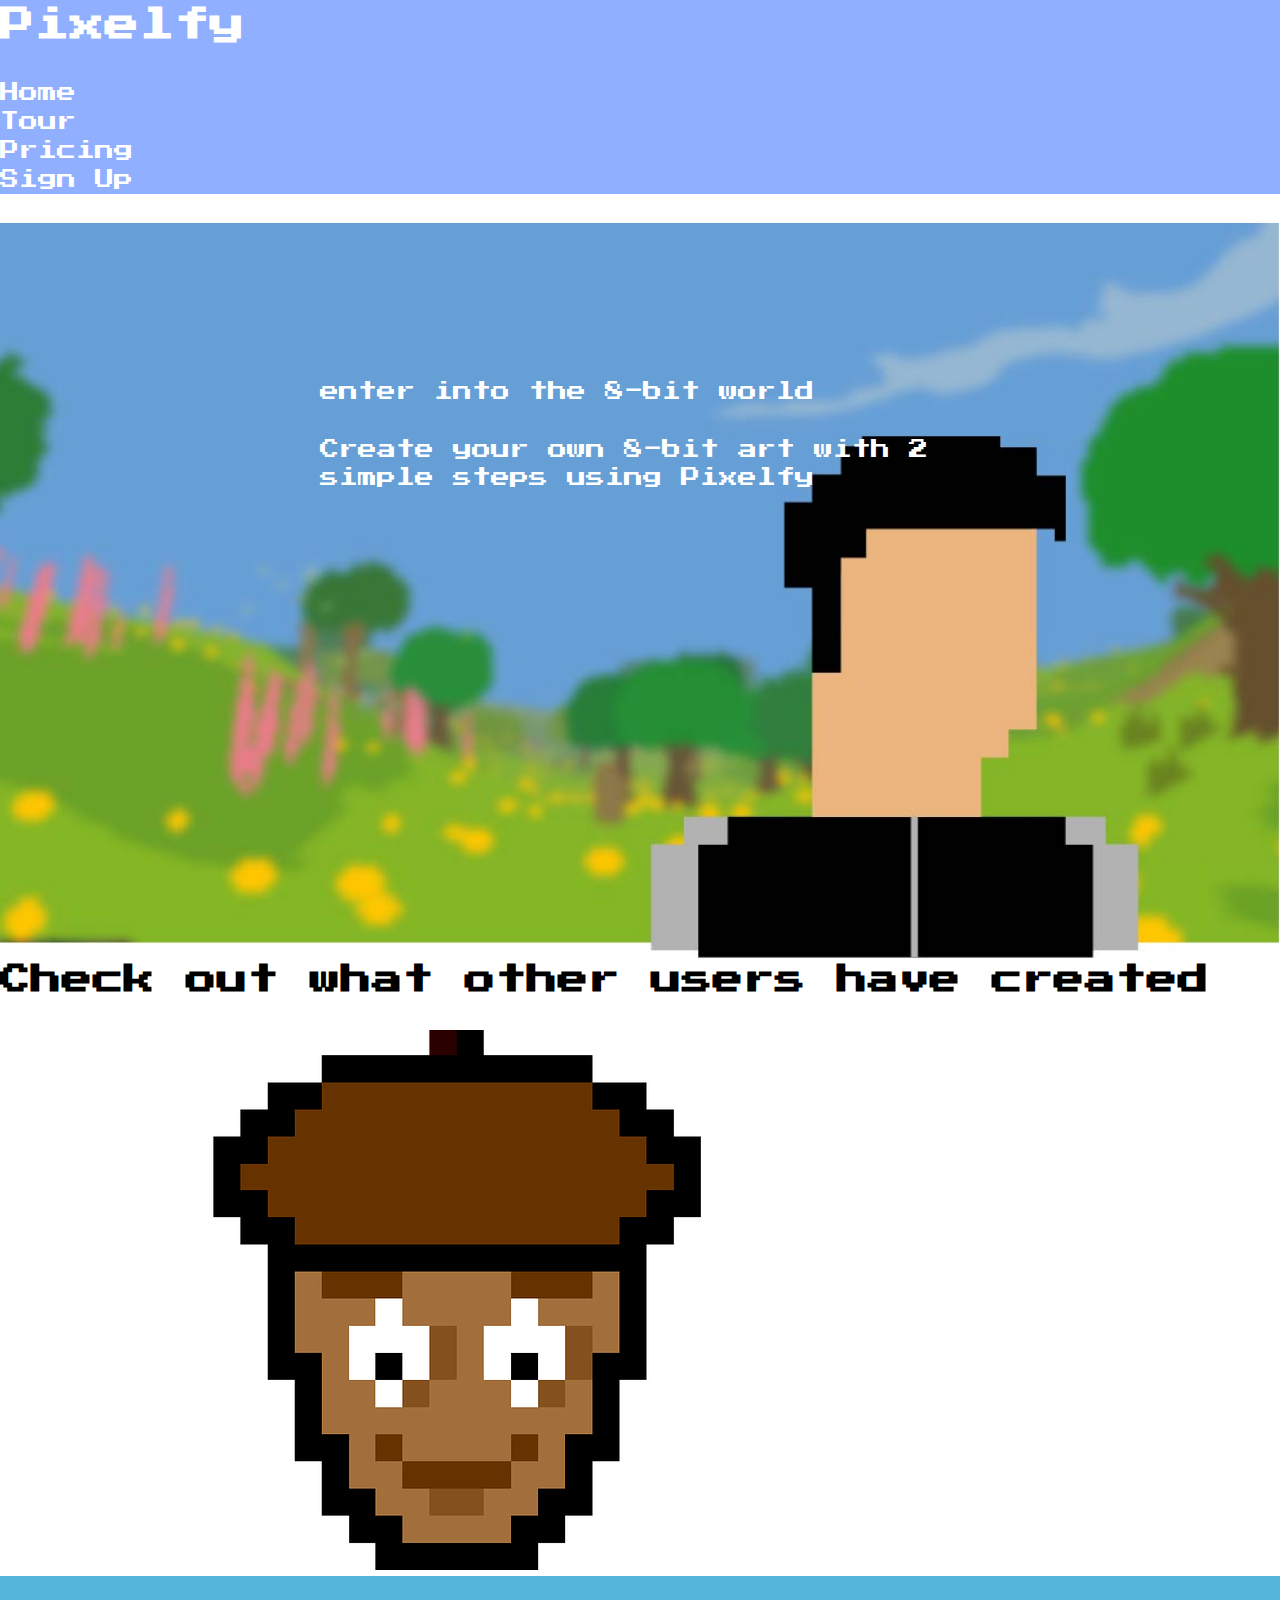
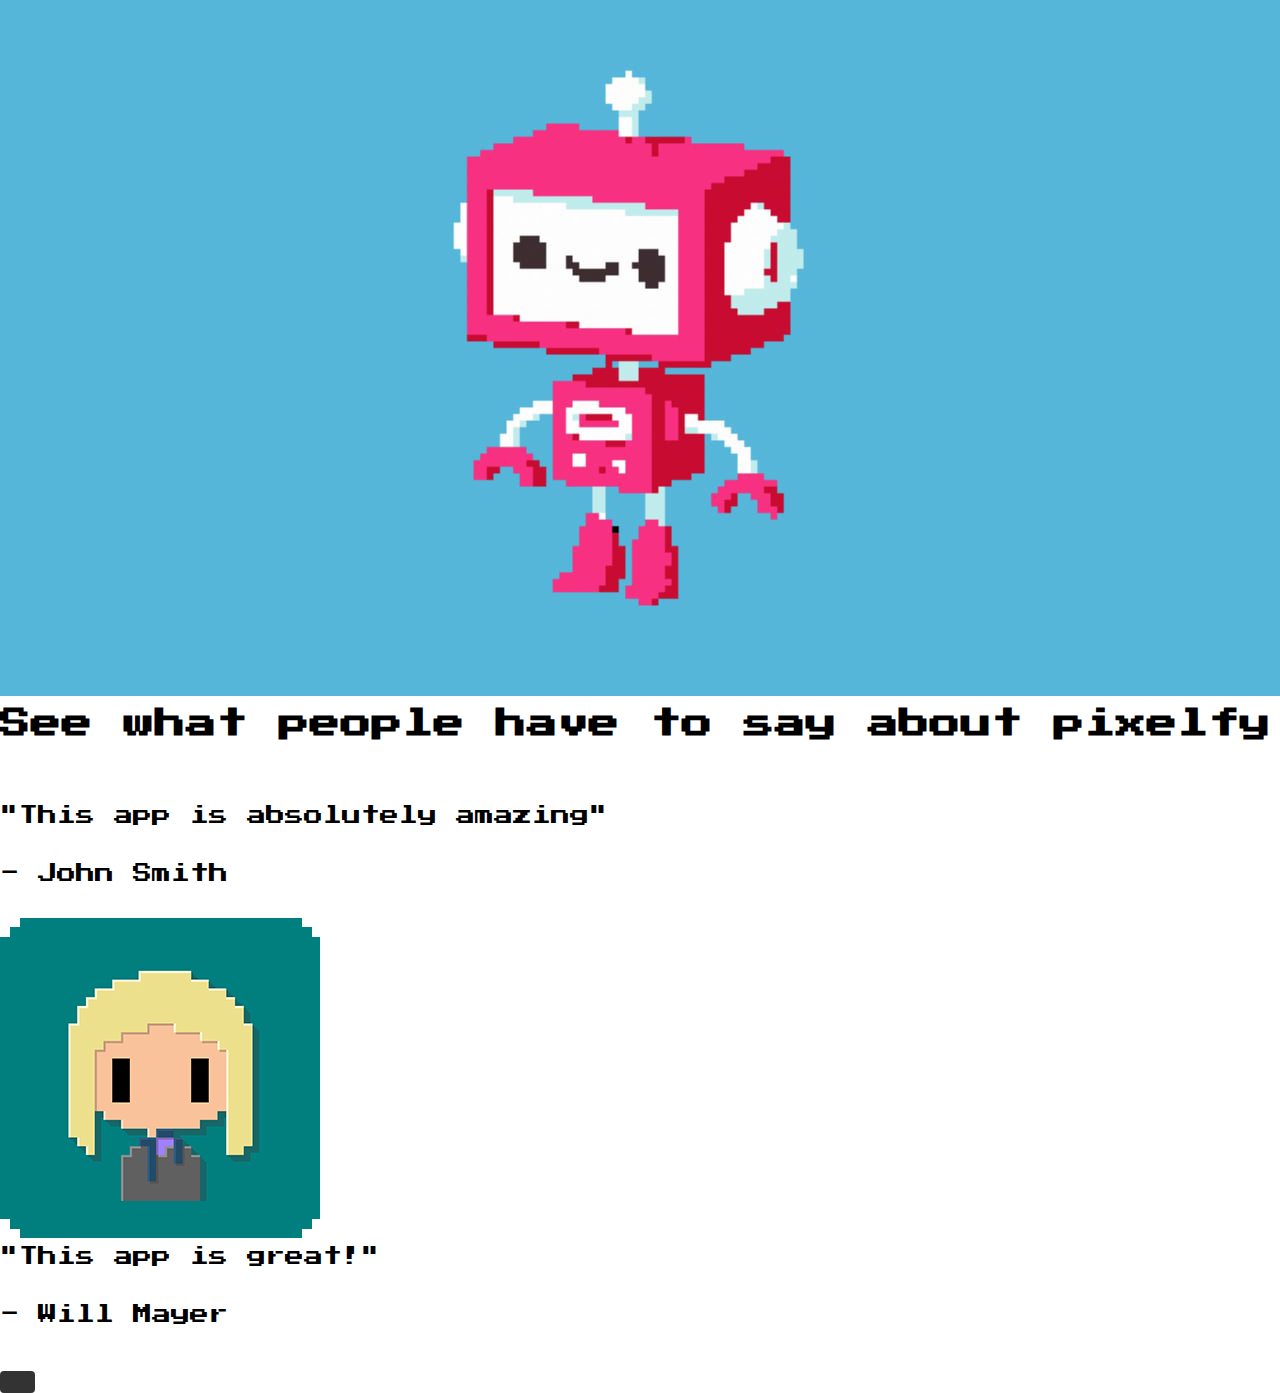
==== index.html @ 2a1f6294 "fixed sign-up file" ====
<!DOCTYPE html>
<html lang="en-ca">
<head>
  <meta charset="utf-8">
  <title>Pixelfy</title>
  <meta name="viewport" content="width=device-width,initial-scale=1">
  <link href="css/modules.css" rel="stylesheet">
  <link href="css/grid.css" rel="stylesheet">
  <link href="css/type.css" rel="stylesheet">
  <link href="css/main.css" rel="stylesheet">
  <link href="https://fonts.googleapis.com/css?family=Press+Start+2P" rel="stylesheet">
</head>
<body>
  <header>
    <div class="">
      <h1>Pixelfy</h1>
    </div>
    <nav>
      <ul>
        <li><a href="#">Home</a></li>
        <li><a href="tour.html">Tour</a></li>
        <li><a href="pricing.html">Pricing</a></li>
        <li><a href="sign-up.html">Sign Up</a></li>
      </ul>
    </nav>
  </header>
  <div class="proposition zindex-2 absolute pin-center">
    <p>enter into the 8-bit world</p>
    <p>Create your own 8-bit art with 2 simple steps using Pixelfy</p>
  </div>
  <div class="relative zindex-1 img-flex">
    <img class="img-flex" src="images/meadow.jpg" alt="">
  </div>
  <div>
    <h2>Check out what other users have created</h2>
    <img src="images/walnut.jpg" alt="">
    <img src="images/bot.jpg" alt="">
  </div>
  <div>
    <h2>See what people have to say about pixelfy</h2>
    <div class="">
      <img src="images/.jpg" alt="">
      <p>"This app is absolutely amazing"</p>
      <p>- John Smith</p>
    </div>
    <div class="">
      <img src="images/character-two.jpg" alt="">
      <p>"This app is great!"</p>
      <p>- Will Mayer</p>
    </div>
  </div>
  <div class="">
    <p></p>
    <button type="button" name="button"></button>
  </div>
</body>
</html>
---- css/modules.css ----
/*
 * Modulifier || Code released under the UNLICENSE
 * Code under other copyrights & licenses listed below.
 * https://modulifier.web-dev.tools/#responsive;images;list-group;embed;media-object;icons;hidden;positioning;nice-lists;forms;buttons;accessibility;print
 */

@-moz-viewport { width: device-width; scale: 1; }
@-ms-viewport { width: device-width; scale: 1; }
@-o-viewport { width: device-width; scale: 1; }
@-webkit-viewport { width: device-width; scale: 1; }
@viewport { width: device-width; scale: 1; }

html {
  box-sizing: border-box;
  -moz-text-size-adjust: 100%;
  -ms-text-size-adjust: 100%;
  -webkit-text-size-adjust: 100%;
  text-size-adjust: 100%;
}

*, *::before, *::after {
  box-sizing: inherit;
}

body {
  margin: 0;
}

article,
aside,
details,
figcaption,
figure,
footer,
header,
main,
menu,
nav,
section,
summary {
  display: block;
}

audio,
canvas,
progress,
video {
  display: inline-block;
  vertical-align: baseline;
}

template {
  display: none;
}

details {
  cursor: pointer;
}

audio:not([controls]) {
  display: none;
  height: 0;
}

a,
area,
button,
input,
label,
select,
textarea,
[tabindex] {
  -ms-touch-action: manipulation;
  touch-action: manipulation;
}

img {
  border: 0;
}

.img-flex {
  display: block;
  width: 100%;
}

svg {
  fill: currentColor;
}

svg:not(:root) {
  overflow: hidden;
}

svg.img-flex {
  width: 100%;
  height: 100%;
}

.image-replacement, .ir {
  overflow: hidden;
  direction: ltr;
  text-align: left;
  text-indent: 100%;
  white-space: nowrap;
}

.list-group, .list-group-inline, .list-group--inline {
  padding-left: 0;
  list-style-type: none;
}

.list-group > dd {
  margin-left: 0;
}

.list-group-inline::before,
.list-group-inline::after,
.list-group--inline::before,
.list-group--inline::after {
  content: "";
  display: table;
}

.list-group-inline::after,
.list-group--inline::after {
  clear: both;
}

.list-group-inline > li,
.list-group--inline > li {
  display: inline-block;
}

.list-group-inline > dt,
.list-group--inline > dt {
  clear: left;
  float: left;
  width: 11em;
}

.list-group-inline > dd,
.list-group--inline > dd {
  float: left;
  min-width: 12em;
}

.embed {
  margin-left: 0;
  margin-right: 0;
  overflow: hidden;
  position: relative;
  width: 100%;
}

.embed-1by1, .embed--1by1 {
  padding-top: 100%; /* Square */
}

.embed-4by3, .embed--4by3 {
  padding-top: 75%; /* Traditional TV/computer screens */
}

.embed-iso216, .embed--iso216 {
  padding-top: 70.92%; /* A-standard paper sizes */
}

.embed-3by2, .embed--3by2 {
  padding-top: 66.6%; /* Classic 35 mm film & most digital photos, landscape */
}

.embed-2by3, .embed--2by3 {
  padding-top: 150%; /* Classic 35 mm film & most digital photos, portrait */
}

.embed-golden, .embed--golden {
  padding-top: 61.8%; /* The Golden Ratio */
}

.embed-16by9, .embed--16by9 {
  padding-top: 56.25%; /* HD TV */
}

.embed-185by100, .embed--185by100 {
  padding-top: 54.05%; /* Common widescreen cinema */
}

.embed-24by10, .embed--24by10 {
  padding-top: 41.667%; /* Widescreen cinema: 2.4:1 */
}

.embed-3by1, .embed--3by1 {
  padding-top: 33.3333%; /* Panorama photos */
}

.embed-4by1, .embed--4by1 {
  padding-top: 25%; /* Polyvision */
}

.embed-5by1, .embed--5by1 {
  padding-top: 20%; /* Really wide... */
}

.embed-item, .embed__item {
  min-height: 100%;
  left: 0;
  position: absolute;
  top: 0;
  width: 100%;
}

.media {
  overflow: hidden;
}

.media-img, .media__img {
  float: left;
}

.media-img-reversed, .media__img--reversed {
  float: right;
}

.media-img-stacked, .media__img--stacked {
  float: none;
}

.media-body, .media__body {
  overflow: hidden;
  min-width: 12em; /* Slightly less than 200px, responsiveness built in */
}

.icon {
  display: inline-block;
  position: relative;
  background: transparent none no-repeat center center;
  background-size: contain;
  vertical-align: middle;
}

.i-16, .i--16 {
  height: 16px;
  width: 16px;
}

.i-18, .i--18 {
  height: 18px;
  width: 18px;
}

.i-24, .i--24 {
  height: 24px;
  width: 24px;
}

.i-32, .i--32 {
  height: 32px;
  width: 32px;
}

.i-48, .i--48 {
  height: 48px;
  width: 48px;
}

.i-64, .i--64 {
  height: 64px;
  width: 64px;
}

.i-96, .i--96 {
  height: 96px;
  width: 96px;
}

.i-128, .i--128 {
  height: 128px;
  width: 128px;
}

.i-192, .i--192 {
  height: 192px;
  width: 192px;
}

.i-256, .i--256 {
  height: 256px;
  width: 256px;
}

.icon img,
.icon svg {
  left: 0;
  height: 100%;
  position: absolute;
  top: 0;
  width: 100%;
  fill: currentColor;
}

.icon-label {
  vertical-align: middle;
}

.icon-link,
.icon-link:focus,
.icon-link:hover {
  text-decoration: none;
}

[hidden], .hidden {
  /* stylelint-disable declaration-no-important */
  display: none !important;
  visibility: hidden !important;
  /* stylelint-enable */
}

.visually-hidden {
  height: 1px;
  margin: -1px;
  overflow: hidden;
  padding: 0;
  position: absolute;
  width: 1px;
  border: 0;
  clip: rect(0 0 0 0);
}

.visually-hidden.focusable:active, .visually-hidden.focusable:focus {
  height: auto;
  margin: 0;
  overflow: visible;
  position: static;
  width: auto;
  clip: auto;
}

.invisible {
  visibility: hidden;
}

.chop,
.crop {
  overflow: hidden;
}

.truncate {
  max-width: 100%;
  overflow: hidden;
  width: 100%;
  text-overflow: ellipsis;
  white-space: nowrap;
}

.scrollable {
  max-width: 100%;
  overflow-x: auto;
  overflow-y: hidden;
  -webkit-overflow-scrolling: touch;
}

.clearfix::after {
  content: " ";
  display: block;
  clear: both;
}

.left {
  float: left;
}

.right {
  float: right;
}

.center-text,
.center-flow {
  text-align: center;
}

.center-block {
  margin-left: auto;
  margin-right: auto;
}

.no-auto-margins,
.not-centered {
  margin-left: 0;
  margin-right: 0;
}

.center-content,
.center-content-vertical,
.center-contents,
.center-contents-vertical {
  display: -webkit-flex;
  display: -ms-flexbox;
  display: flex;
  -webkit-justify-content: center;
  -ms-flex-pack: center;
  justify-content: center;
  -webkit-align-items: center;
  -ms-flex-align: center;
  align-items: center;
  -webkit-align-content: center;
  -ms-flex-line-pack: center;
  align-content: center;
  -webkit-flex-direction: column wrap;
  -ms-flex-direction: column wrap;
  flex-flow: column wrap;
}

.center-content-horizontal,
.center-contents-horizontal {
  display: -webkit-flex;
  display: -ms-flexbox;
  display: flex;
  -webkit-justify-content: center;
  -ms-flex-pack: center;
  justify-content: center;
  -webkit-align-items: center;
  -ms-flex-align: center;
  align-items: center;
  -webkit-align-content: center;
  -ms-flex-line-pack: center;
  align-content: center;
  -webkit-flex-direction: row wrap;
  -ms-flex-direction: row wrap;
  flex-flow: row wrap;
}

.inline {
  display: inline;
}

.block {
  display: block;
}

.inline-block, .ib {
  display: inline-block;
}

.valign-top {
  vertical-align: top;
}

.valign-bottom {
  vertical-align: bottom;
}

.valign-middle {
  vertical-align: middle;
}

.fixed {
  position: fixed;
}

.relative {
  position: relative;
}

[class*="pin-"],
.absolute {
  position: absolute;
}

.static {
  position: static;
}

.zindex-1 {
  z-index: 1;
}

.zindex-2 {
  z-index: 2;
}

.zindex-3 {
  z-index: 3;
}

.zindex-1000 {
  z-index: 1000;
}

.pin-top-left,
.pin-left-top,
.pin-tl,
.pin-lt {
  top: 0;
  left: 0;
}

.pin-top-right,
.pin-right-top,
.pin-tr,
.pin-rt {
  top: 0;
  right: 0;
}

.pin-bottom-left,
.pin-left-bottom,
.pin-bl,
.pin-lb {
  bottom: 0;
  left: 0;
}

.pin-bottom-right,
.pin-right-bottom,
.pin-br,
.pin-rb {
  bottom: 0;
  right: 0;
}

.pin-top-center,
.pin-center-top,
.pin-tc,
.pin-ct {
  left: 50%;
  top: 0;
  transform: translateX(-50%);
}

.pin-bottom-center,
.pin-center-bottom,
.pin-bc,
.pin-cb {
  bottom: 0;
  left: 50%;
  transform: translateX(-50%);
}

.pin-center-left,
.pin-left-center,
.pin-cl,
.pin-lc {
  left: 0;
  top: 50%;
  transform: translateY(-50%);
}

.pin-center-right,
.pin-right-center,
.pin-cr,
.pin-rc {
  right: 0;
  top: 50%;
  transform: translateY(-50%);
}

.pin-center, .pin-c {
  left: 50%;
  top: 50%;
  transform: translate(-50%, -50%);
}

.width-quarter, .w-1-4 {
  width: 25%;
}

.width-half, .w-1-2 {
  width: 50%;
}

.width-full, .w-1 {
  width: 100%;
}

.height-quarter, .h-1-4 {
  height: 25%;
}

.height-half, .h-1-2 {
  height: 50%;
}

.height-full, .h-1 {
  height: 100%;
}

ul {
  list-style-type: none;
}

ul > li::before {
  content: "·";
  float: left;
  margin-left: -1.6em;
  width: 1.3em;
  text-align: right;
}

ol {
  counter-reset: ol-simple-numbers;
  list-style-type: none;
}

ol > li::before {
  float: left;
  margin-left: -1.6em;
  width: 1.3em;
  counter-increment: ol-simple-numbers;
  content: counter(ol-simple-numbers);
  text-align: right;
}

.list-group > li::before,
.list-group-inline > li::before,
.list-group--inline > li::before {
  content: none;
}

/* stylelint-disable no-descending-specificity */

/*
 * (c) Nicolas Gallagher and Jonathan Neal of Normalize.css || MIT License
 *     https://necolas.github.io/normalize.css/
 */

button,
input,
optgroup,
select,
textarea {
  color: inherit;
  font: inherit;
  margin: 0;
}

button,
input {
  overflow: visible;
}

button,
select {
  text-transform: none;
}

button,
html [type="button"],
[type="reset"],
[type="submit"] {
  -webkit-appearance: button;
  cursor: pointer;
}

button[disabled],
html input[disabled] {
  cursor: default;
}

button::-moz-focus-inner,
input::-moz-focus-inner {
  border: 0;
  padding: 0;
}

[type="checkbox"],
[type="radio"] {
  opacity: 0;
  position: absolute;
  height: 1px;
  width: 1px;
}

[type="number"]::-webkit-inner-spin-button,
[type="number"]::-webkit-outer-spin-button {
  height: auto;
}

[type="search"]::-webkit-search-cancel-button,
[type="search"]::-webkit-search-decoration {
  -webkit-appearance: none;
}

fieldset {
  padding-left: 0;
  padding-right: 0;

  border: 0;
  border-top: 2px solid #666;
}

legend {
  color: inherit;
  display: table;
  max-width: 100%;
  padding: 0 .3em 0 0;
  white-space: normal;

  border: 0;

  font-weight: bold;
}

optgroup {
  font-weight: bold;
}

::-webkit-input-placeholder {
  color: inherit;
  opacity: .54;
}

::-webkit-file-upload-button {
  -webkit-appearance: button;
  font: inherit;
}

/* End Normalize.css code */

label,
.label-block {
  display: block;
  cursor: pointer;
}

[type="checkbox"] + label,
[type="radio"] + label,
.label-inline {
  display: inline-block;
}

input:not([type]),
[type="text"],
[type="number"],
[type="search"],
[type="url"],
[type="email"],
[type="password"],
[type="tel"],
[type="datetime-local"],
[type="month"],
[type="week"],
[type="date"],
[type="time"],
[type="range"],
select,
textarea {
  -moz-appearance: none;
  -webkit-appearance: none;
  appearance: none;
}

input,
textarea {
  display: block;
  width: 100%;

  background-color: #fff;
  border: 2px solid #666;
  border-radius: 0;

  vertical-align: middle;
}

label {
  vertical-align: middle;
}

textarea {
  max-width: 100%;
  min-height: 4em;
  overflow: auto;
}

[type="color"] {
  display: inline-block;
  width: 2em;
}

select {
  display: block;
  width: 100%;

  background-image: url("data:image/svg+xml,%3Csvg xmlns='http://www.w3.org/2000/svg' width='256' height='256' viewBox='0 0 256 256'%3E%3Cpath fill='none' stroke='%23000' stroke-miterlimit='10' stroke-width='70' d='M36.3 82.1l91.9 91.8 91.5-91.8'/%3E%3C/svg%3E");
  background-repeat: no-repeat;
  background-position: calc(100% - .4em) center;
  background-size: 18px auto;
  background-color: #fff;
  border: 2px solid #666;
  border-radius: 0;
}

[type="checkbox"] + label::before {
  content: " ";
  display: inline-block;
  height: 1.8em;
  margin-right: .3em;
  position: relative;
  vertical-align: middle;
  top: -.1em;
  width: 1.8em;

  background-color: #fff;
  background-size: cover;
  border: 2px solid #666;

  line-height: inherit;
}

[type="checkbox"]:checked + label::before {
  background-image: url("data:image/svg+xml,%3Csvg xmlns='http://www.w3.org/2000/svg' width='256' height='256' viewBox='0 0 256 256'%3E%3Cpath fill='none' stroke='%23000' stroke-miterlimit='10' stroke-width='50' d='M49.9 130.1l50.8 50.7L206.1 75.2'/%3E%3C/svg%3E");
}

[type="checkbox"]:focus + label::before {
  outline: 3px solid #000;
  z-index: 1000;
}

[type="radio"] + label::before {
  content: " ";
  display: inline-block;
  height: 1.8em;
  margin-right: .3em;
  position: relative;
  vertical-align: middle;
  top: -.1em;
  width: 1.8em;

  background-color: #fff;
  background-size: cover;
  border: 2px solid #666;
  border-radius: 50%;

  line-height: inherit;
}

[type="radio"]:checked + label::before {
  background-image: url("data:image/svg+xml,%3Csvg xmlns='http://www.w3.org/2000/svg' width='256' height='256' viewBox='0 0 256 256'%3E%3Ccircle cx='128' cy='128' r='70.4'/%3E%3C/svg%3E");
}

[type="radio"]:focus + label::before,
[type="radio"] + label:focus::before {
  box-shadow: 0 0 0 3px #000;
  z-index: 1000;
}

[type="range"] {
  border: 0;
  background-color: #fff;
}

[type="range"]::-webkit-slider-runnable-track {
  height: 6px;

  -webkit-appearance: none;
  appearance: none;
  background-color: #ccc;
  border: 0;
  border-radius: 3px;
}

[type="range"]:active::-webkit-slider-runnable-track {
  background-color: #ccc;
}

[type="range"]::-moz-range-track {
  height: 6px;

  -moz-appearance: none;
  appearance: none;
  background-color: #ccc;
  border: 0;
  border-radius: 3px;
}

[type="range"]:active::-moz-range-track {
  background-color: #ccc;
}

[type="range"]::-ms-track {
  height: 6px;

  -ms-appearance: none;
  appearance: none;
  background-color: #ccc;
  border: 0;
  border-radius: 3px;
}

[type="range"]:active::-ms-track {
  background-color: #ccc;
}

[type="range"]::-webkit-slider-thumb {
  margin-top: -4px;
  height: 16px;
  width: 16px;

  -webkit-appearance: none;
  appearance: none;
  background-color: #000;
  border: none;
  border-radius: 50%;
}

[type="range"]:hover::-webkit-slider-thumb {
  background-color: #000;
}

[type="range"]:active::-webkit-slider-thumb {
  background-color: #000;
}

[type="range"]::-moz-range-thumb {
  margin-top: -4px;
  height: 16px;
  width: 16px;

  -webkit-appearance: none;
  appearance: none;
  background-color: #000;
  border: none;
  border-radius: 50%;
}

[type="range"]:hover::-moz-range-thumb {
  background-color: #000;
}

[type="range"]:active::-moz-range-thumb {
  background-color: #000;
}

[type="range"]::-ms-thumb {
  margin-top: -4px;
  height: 16px;
  width: 16px;

  -webkit-appearance: none;
  appearance: none;
  background-color: #000;
  border: none;
  border-radius: 50%;
}

[type="range"]:hover::-ms-thumb {
  background-color: #000;
}

[type="range"]:active::-ms-thumb {
  background-color: #000;
}

[type="checkbox"].hide-custom-input + label::before,
[type="checkbox"] + .hide-custom-input::before,
[type="radio"].hide-custom-input + label::before,
[type="radio"] + .hide-custom-input::before {
  content: none;
  display: none;
}

/* stylelint-enable */

.link-box {
  display: block;
  text-decoration: none;
}

button,
.btn {
  cursor: pointer;
  display: inline-block;
  margin: 0;
  overflow: visible;
  padding: .375em .75em .42em;
  -webkit-appearance: none;
  -moz-appearance: none;
  appearance: none;
  background-color: #333;
  border-radius: 4px;
  border: 3px solid #333;
  color: #fff;
  font: inherit;
  text-decoration: none;
  text-transform: none;
}

button::-moz-focus-inner {
  border: 0;
  padding: 0;
}

button:focus,
button:hover,
.btn:focus,
.btn:hover {
  background-color: #000;
  border-color: #000;
  color: #fff;
}

button[disabled] {
  cursor: default;
}

.btn-light, .btn--light {
  background-color: #e2e2e2;
  border-color: #e2e2e2;
  color: #000;
}

.btn-light:focus,
.btn-light:hover,
.btn--light:focus,
.btn--light:hover {
  background-color: #666;
  border-color: #666;
  color: #fff;
}

.btn-ghost,
.btn--ghost {
  background-color: transparent;
  border-color: #333;
  color: #000;
}

.btn-ghost:focus,
.btn-ghost:hover,
.btn--ghost:focus,
.btn--ghost:hover {
  background-color: #e2e2e2;
  border-color: #000;
  color: #000;
}

.btn-link {
  display: inline;
  padding: 0;
  background-color: transparent;
  border-radius: 0;
  border: 0;
  color: inherit;
}

.btn-link:focus,
.btn-link:hover {
  background-color: transparent;
  color: inherit;
}

a:hover, a:active {
  outline: none;
}

a:focus,
[tabindex="0"]:focus,
details:focus,
summary:focus,
input:focus,
textarea:focus,
button:focus,
select:focus {
  outline: 3px solid #000;
  outline-offset: 0;
}

a:focus, [tabindex="0"]:focus {
  outline-offset: 3px;
}

.skip-links {
  margin: 0;
  padding: 0;
  list-style-type: none;
}

.skip-links > li::before {
  content: none; /* Remove the bullets if nice lists is selected */
}

.skip-links a,
.skip-links button {
  padding: .5em .75em;
  position: absolute;
  top: -10em;
  z-index: 10000; /* To make sure they're always on top */
  background-color: #000;
  border: 0;
  color: #fff;
  font-size: 1.125rem;
  font-weight: bold;
  text-decoration: none;
}

.skip-links a:focus,
.skip-links button:focus {
  outline-offset: 3px;
  top: 0;
}

[aria-busy="true"] {
  cursor: progress;
}

[aria-controls] {
  cursor: pointer;
}

[aria-disabled] {
  cursor: default;
}

.print-only {
  display: none;
  visibility: hidden;
}

@media print {

  .no-print {
    display: none;
    visibility: hidden;
  }

  .print-only {
    display: block;
    visibility: visible;
  }

  /*
   * (c) HTML5 Boilerplate || MIT License
   *     https://html5boilerplate.com/
   */

  /* stylelint-disable declaration-no-important */

  *, *::before, *::after, *::first-letter, *::first-line {
    background: none transparent !important;
    color: #000 !important;
    box-shadow: none !important;
    text-shadow: none !important;
  }

  /* stylelint-enable */

  a, a:visited {
    text-decoration: underline;
  }

  a[href]::after {
    content: " (" attr(href) ")";
  }

  abbr[title]::after {
    content: " (" attr(title) ")";
  }

  a[href^="#"]::after,
  a[href^="javascript:"]::after {
    content: "";
  }

  pre, blockquote {
    page-break-inside: avoid;
  }

  thead {
    display: table-header-group;
  }

  tr, img {
    page-break-inside: avoid;
  }

  p, h1, h2, h3, h4, h5, h6 {
    orphans: 3;
    widows: 3;
  }

  h1, h2, h3, h4, h5, h6 {
    page-break-after: avoid;
  }

  /* End HTML5 Boilerplate code */
}
---- css/grid.css ----
/*
  Gridifier || Code released under the UNLICENSE
  https://gridifier.web-dev.tools/#xs,4,0,0,0;s,4,25,0,0;m,4,38,1,1;l,4,60,1,1
*/

.grid {
  margin: 0;
  padding: 0;
  letter-spacing: -.31em;
  text-rendering: optimizeSpeed;
  display: -webkit-flex;
  display: -ms-flexbox;
  display: flex;
  -webkit-flex-flow: row wrap;
  -ms-flex-flow: row wrap;
  flex-flow: row wrap;
}

.grid-bottom {
  -webkit-align-items: flex-end;
  -ms-align-items: flex-end;
  align-items: flex-end;
}

.grid-middle {
  -webkit-align-items: center;
  -ms-align-items: center;
  align-items: center;
}

.grid-stretch {
  -webkit-align-items: stretch;
  -ms-align-items: stretch;
  align-items: stretch;
}

.opera-only :-o-prefocus,
.grid {
  word-spacing: -.43em;
}

.unit {
  letter-spacing: normal;
  text-rendering: auto;
  vertical-align: top;
  word-spacing: normal;
  display: inline-block;
  visibility: visible;
}

.grid-bottom .unit {
  vertical-align: bottom;
}

.grid-middle .unit {
  vertical-align: middle;
}

[class*="unit-push-"],
[class*="unit-pull-"] {
  position: relative;
}

.unit-xs-hidden {
  display: none;
  visibility: hidden;
}

.unit-xs-centered {
  margin: 0 auto;
}

.unit-xs-1,
.xs-1 {
  display: block;
  visibility: visible;
  width: 100%;
}

.unit-xs-1-2,
.xs-1-2 {
  width: 50%;
}

.unit-xs-1-3,
.xs-1-3 {
  width: 33.3333%;
}

.unit-xs-2-3,
.xs-2-3 {
  width: 66.6667%;
}

.unit-xs-1-4,
.xs-1-4 {
  width: 25%;
}

.unit-xs-3-4,
.xs-3-4 {
  width: 75%;
}

.unit-xs-1-2,
.xs-1-2,
.unit-xs-1-3,
.xs-1-3,
.unit-xs-2-3,
.xs-2-3,
.unit-xs-1-4,
.xs-1-4,
.unit-xs-3-4,
.xs-3-4 {
  display: inline-block;
  visibility: visible;
}

@media only screen and (min-width: 25em) {

  .unit-s-hidden {
    display: none;
    visibility: hidden;
  }

  .unit-s-centered {
    margin: 0 auto;
  }

  .unit-s-1,
  .s-1 {
    display: block;
    visibility: visible;
    width: 100%;
  }

  .unit-s-1-2,
  .s-1-2 {
    width: 50%;
  }

  .unit-s-1-3,
  .s-1-3 {
    width: 33.3333%;
  }

  .unit-s-2-3,
  .s-2-3 {
    width: 66.6667%;
  }

  .unit-s-1-4,
  .s-1-4 {
    width: 25%;
  }

  .unit-s-3-4,
  .s-3-4 {
    width: 75%;
  }

  .unit-s-1-2,
  .s-1-2,
  .unit-s-1-3,
  .s-1-3,
  .unit-s-2-3,
  .s-2-3,
  .unit-s-1-4,
  .s-1-4,
  .unit-s-3-4,
  .s-3-4 {
    display: inline-block;
    visibility: visible;
  }

}

@media only screen and (min-width: 38em) {

  .unit-m-hidden {
    display: none;
    visibility: hidden;
  }

  .unit-m-centered {
    margin: 0 auto;
  }

  .unit-m-1,
  .m-1 {
    display: block;
    visibility: visible;
    width: 100%;
  }

  .unit-offset-m-0 {
    margin-left: 0;
  }

  .unit-push-m-0,
  .unit-pull-m-0 {
    left: 0;
  }

  .unit-m-1-2,
  .m-1-2 {
    width: 50%;
  }

  .unit-offset-m-1-2 {
    margin-left: 50%;
  }

  .unit-push-m-1-2 {
    left: 50%;
  }

  .unit-pull-m-1-2 {
    left: -50%;
  }

  .unit-m-1-3,
  .m-1-3 {
    width: 33.3333%;
  }

  .unit-offset-m-1-3 {
    margin-left: 33.3333%;
  }

  .unit-push-m-1-3 {
    left: 33.3333%;
  }

  .unit-pull-m-1-3 {
    left: -33.3333%;
  }

  .unit-m-2-3,
  .m-2-3 {
    width: 66.6667%;
  }

  .unit-offset-m-2-3 {
    margin-left: 66.6667%;
  }

  .unit-push-m-2-3 {
    left: 66.6667%;
  }

  .unit-pull-m-2-3 {
    left: -66.6667%;
  }

  .unit-m-1-4,
  .m-1-4 {
    width: 25%;
  }

  .unit-offset-m-1-4 {
    margin-left: 25%;
  }

  .unit-push-m-1-4 {
    left: 25%;
  }

  .unit-pull-m-1-4 {
    left: -25%;
  }

  .unit-m-3-4,
  .m-3-4 {
    width: 75%;
  }

  .unit-offset-m-3-4 {
    margin-left: 75%;
  }

  .unit-push-m-3-4 {
    left: 75%;
  }

  .unit-pull-m-3-4 {
    left: -75%;
  }

  .unit-m-1-2,
  .m-1-2,
  .unit-m-1-3,
  .m-1-3,
  .unit-m-2-3,
  .m-2-3,
  .unit-m-1-4,
  .m-1-4,
  .unit-m-3-4,
  .m-3-4 {
    display: inline-block;
    visibility: visible;
  }

}

@media only screen and (min-width: 60em) {

  .unit-l-hidden {
    display: none;
    visibility: hidden;
  }

  .unit-l-centered {
    margin: 0 auto;
  }

  .unit-l-1,
  .l-1 {
    display: block;
    visibility: visible;
    width: 100%;
  }

  .unit-offset-l-0 {
    margin-left: 0;
  }

  .unit-push-l-0,
  .unit-pull-l-0 {
    left: 0;
  }

  .unit-l-1-2,
  .l-1-2 {
    width: 50%;
  }

  .unit-offset-l-1-2 {
    margin-left: 50%;
  }

  .unit-push-l-1-2 {
    left: 50%;
  }

  .unit-pull-l-1-2 {
    left: -50%;
  }

  .unit-l-1-3,
  .l-1-3 {
    width: 33.3333%;
  }

  .unit-offset-l-1-3 {
    margin-left: 33.3333%;
  }

  .unit-push-l-1-3 {
    left: 33.3333%;
  }

  .unit-pull-l-1-3 {
    left: -33.3333%;
  }

  .unit-l-2-3,
  .l-2-3 {
    width: 66.6667%;
  }

  .unit-offset-l-2-3 {
    margin-left: 66.6667%;
  }

  .unit-push-l-2-3 {
    left: 66.6667%;
  }

  .unit-pull-l-2-3 {
    left: -66.6667%;
  }

  .unit-l-1-4,
  .l-1-4 {
    width: 25%;
  }

  .unit-offset-l-1-4 {
    margin-left: 25%;
  }

  .unit-push-l-1-4 {
    left: 25%;
  }

  .unit-pull-l-1-4 {
    left: -25%;
  }

  .unit-l-3-4,
  .l-3-4 {
    width: 75%;
  }

  .unit-offset-l-3-4 {
    margin-left: 75%;
  }

  .unit-push-l-3-4 {
    left: 75%;
  }

  .unit-pull-l-3-4 {
    left: -75%;
  }

  .unit-l-1-2,
  .l-1-2,
  .unit-l-1-3,
  .l-1-3,
  .unit-l-2-3,
  .l-2-3,
  .unit-l-1-4,
  .l-1-4,
  .unit-l-3-4,
  .l-3-4 {
    display: inline-block;
    visibility: visible;
  }

}

.unit-content-distribute,
.content-distribute {
  display: -ms-flexbox;
  display: -webkit-flex;
  display: flex;
  -ms-flex-direction: column;
  -webkit-flex-direction: column;
  flex-direction: column;
  -ms-flex-pack: justify;
  -webkit-justify-content: space-between;
  justify-content: space-between;
}

.unit-content-center,
.unit-content-center-vertical {
  display: -webkit-flex;
  display: -ms-flexbox;
  display: flex;
  -webkit-justify-content: center;
  -ms-flex-pack: center;
  justify-content: center;
  -webkit-align-items: center;
  -ms-flex-align: center;
  align-items: center;
  -webkit-align-content: center;
  -ms-flex-line-pack: center;
  align-content: center;
  -webkit-flex-direction: column wrap;
  -ms-flex-direction: column wrap;
  flex-flow: column wrap;
}

.unit-content-center-horizontal {
  display: -webkit-flex;
  display: -ms-flexbox;
  display: flex;
  -webkit-justify-content: center;
  -ms-flex-pack: center;
  justify-content: center;
  -webkit-align-items: center;
  -ms-flex-align: center;
  align-items: center;
  -webkit-align-content: center;
  -ms-flex-line-pack: center;
  align-content: center;
  -webkit-flex-direction: row wrap;
  -ms-flex-direction: row wrap;
  flex-flow: row wrap;
}

.content-fill,
.content-stretch {
  -ms-flex-grow: 2;
  -webkit-flex-grow: 2;
  flex-grow: 2;
  max-width: 100%; /* @bugfix: IE 10, 11 */
}

.content-shrink {
  -ms-align-self: center;
  -webkit-align-self: center;
  align-self: center;
}
---- css/type.css ----
/*
  Typografier || Code released under the UNLICENSE
  https://typografier.web-dev.tools/#0,100,1.3,1.067,0;38,110,1.4,1.125,1;60,120,1.5,1.125,1;90,130,1.5,1.125,1
*/

html {
  font-size: 100%;
  line-height: 1.3;
}

a {
  background-color: transparent;
  -webkit-text-decoration-skip: objects;
}

sub,
sup {
  font-size: 75%;
  line-height: 1px;
  position: relative;
  vertical-align: baseline;
}

sup {
  top: -.5em;
}

sub {
  bottom: -.25em;
}

pre,
code,
kbd,
samp {
  font-size: 100%;
}

abbr[title] {
  border-bottom: none;
  text-decoration: underline;
  text-decoration: underline dotted;
}

b,
strong {
  font-weight: bold;
}

dfn,
caption {
  font-style: italic;
}

hr {
  border: 0;
  border-top: 2px solid #000;
  height: 0;
}

table {
  border-collapse: collapse;
  border-spacing: 0;
  width: 100%;
  table-layout: fixed;
}

caption {
  text-align: left;
}

th,
td {
  border-bottom: 1px solid #000;
  text-align: left;
  vertical-align: top;
}

thead th {
  vertical-align: bottom;

  border-bottom-width: 2px;
}

.text-left {
  text-align: left;
}

.text-right {
  text-align: right;
}

.text-center {
  text-align: center;
}

.normal {
  font-weight: normal;
  font-style: normal;
}

.not-bold {
  font-weight: normal;
}

.not-italic {
  font-style: normal;
}

.bold {
  font-weight: bold;
}

.italic {
  font-style: italic;
}

.text-upper {
  text-transform: uppercase;
}

.text-lower {
  text-transform: lowercase;
}

.wrapper {
  margin-left: auto;
  margin-right: auto;
  max-width: 52em;
  width: 100%;
}

.wrapper-no-center {
  max-width: 52em;
  width: 100%;
}

.max-length {
  margin-left: auto;
  margin-right: auto;
  max-width: 36em;
  width: 100%;
}

.max-length-no-center {
  max-width: 36em;
  width: 100%;
}

h1,
h2,
h3,
h4,
h5,
h6,
p,
ul,
ol,
dl,
dd,
figure,
blockquote,
details,
hr,
fieldset,
pre,
table,
caption {
  margin: 0 0 1.3rem;
}

.yotta {
  font-size: 1.5745rem;
  line-height: 2.275rem;
}

.zetta {
  font-size: 1.4757rem;
  line-height: 1.95rem;
}

h1,
.exa {
  font-size: 1.383rem;
  line-height: 1.95rem;
}

h2,
.peta {
  font-size: 1.2962rem;
  line-height: 1.95rem;
}

h3,
.tera {
  font-size: 1.2148rem;
  line-height: 1.625rem;
}

h4,
.giga {
  font-size: 1.1385rem;
  line-height: 1.625rem;
}

h5,
.mega {
  font-size: 1.067rem;
  line-height: 1.625rem;
}

h6,
.kilo,
input,
textarea {
  font-size: 1rem;
  line-height: 1.3rem;
}

small,
.milli {
  font-size: .9372rem;
  line-height: 1.3rem;
}

.micro {
  font-size: .8784rem;
  line-height: 1.3rem;
}

ul {
  padding-left: 1em;
}

ol {
  padding-left: 1.6em;
}

input,
option,
select {
  height: calc(1.3rem + .1625rem + .1625rem);
}

[type="color"] {
  width: calc(1.3rem + .1625rem + .1625rem);
}

[type="checkbox"],
[type="radio"] {
  display: inline-block;
}

.push {
  margin-bottom: 1.3rem;
}

.push-none,
.push-0 {
  margin-bottom: 0;
}

.push-double,
.push-2 {
  margin-bottom: 2.6rem;
}

.push-half,
.push-1-2 {
  margin-bottom: .65rem;
}

.push-quarter,
.push-1-4 {
  margin-bottom: .325rem;
}

.push-eighth,
.push-1-8 {
  margin-bottom: .1625rem;
}

.push-right-eighth,
.push-r-1-8 {
  margin-right: .1625rem;
}

.push-right-quarter,
.push-r-1-4 {
  margin-right: .325rem;
}

.push-right-half,
.push-r-1-2 {
  margin-right: .65rem;
}

.push-right,
.push-r {
  margin-right: 1.3rem;
}

.pad-top,
.pad-t {
  padding-top: 1.3rem;
}

.pad-bottom,
.pad-b {
  padding-bottom: 1.3rem;
}

.pad-top-double,
.pad-t-2 {
  padding-top: 2.6rem;
}

.pad-bottom-double,
.pad-b-2 {
  padding-bottom: 2.6rem;
}

.pad-top-half,
.pad-t-1-2 {
  padding-top: .65rem;
}

.pad-bottom-half,
.pad-b-1-2 {
  padding-bottom: .65rem;
}

.pad-top-quarter,
.pad-t-1-4 {
  padding-top: .325rem;
}

.pad-bottom-quarter,
.pad-b-1-4 {
  padding-bottom: .325rem;
}

.pad-top-eighth,
.pad-t-1-8 {
  padding-top: .1625rem;
}

.pad-bottom-eighth,
.pad-b-1-8 {
  padding-bottom: .1625rem;
}

.island {
  padding: 1.3rem;
}

.island-double,
.island-2 {
  padding: 2.6rem;
}

.island-half,
.island-1-2 {
  padding: .65rem;
}

.island-quarter,
.island-1-4,
td,
table th {
  padding: .325rem;
}

.island-eighth,
.island-1-8,
input,
textarea {
  padding: .1625rem;
}

.gutter {
  padding-left: 1.3rem;
  padding-right: 1.3rem;
}

.gutter-double,
.gutter-2 {
  padding-left: 2.6rem;
  padding-right: 2.6rem;
}

.gutter-half,
.gutter-1-2 {
  padding-left: .65rem;
  padding-right: .65rem;
}

.gutter-quarter,
.gutter-1-4,
caption {
  padding-left: .325rem;
  padding-right: .325rem;
}

.gutter-eighth,
.gutter-1-8 {
  padding-left: .1625rem;
  padding-right: .1625rem;
}

select {
  padding: 0 .1625rem;
}

fieldset {
  padding: .325rem 0;

  border: 0;
  border-top: 2px solid #000;
}

legend {
  padding-right: .325rem;
}

@media only screen and (min-width: 38em) {

  html {
    font-size: 110%;
    line-height: 1.4;
  }

  h1,
  h2,
  h3,
  h4,
  h5,
  h6,
  p,
  ul,
  ol,
  dl,
  dd,
  figure,
  blockquote,
  details,
  hr,
  fieldset,
  pre,
  table,
  caption {
    margin: 0 0 1.4rem;
  }

  .yotta {
    font-size: 2.2807rem;
    line-height: 3.15rem;
  }

  .zetta {
    font-size: 2.0273rem;
    line-height: 2.8rem;
  }

  h1,
  .exa {
    font-size: 1.802rem;
    line-height: 2.45rem;
  }

  h2,
  .peta {
    font-size: 1.6018rem;
    line-height: 2.1rem;
  }

  h3,
  .tera {
    font-size: 1.4238rem;
    line-height: 2.1rem;
  }

  h4,
  .giga {
    font-size: 1.2656rem;
    line-height: 1.75rem;
  }

  h5,
  .mega {
    font-size: 1.125rem;
    line-height: 1.75rem;
  }

  h6,
  .kilo,
  input,
  textarea {
    font-size: 1rem;
    line-height: 1.4rem;
  }

  small,
  .milli {
    font-size: .8889rem;
    line-height: 1.4rem;
  }

  .micro {
    font-size: .7901rem;
    line-height: 1.4rem;
  }

  ul,
  ol {
    padding-left: 0;
  }

  ul ul,
  ol ul {
    padding-left: 1em;
  }

  ol ol,
  ul ol {
    padding-left: 1.6em;
  }

  .hang-punc {
    float: left;
    margin-left: -1.4em;
    text-align: right;
    width: 1.3em;
  }

  table {
    margin-left: -.35rem;
    margin-right: -.35rem;
    width: calc(100% + .35rem + .35rem);
  }

  input,
  option,
  select {
    height: calc(1.4rem + .175rem + .175rem);
  }

  [type="color"] {
    width: calc(1.4rem + .175rem + .175rem);
  }

  [type="checkbox"],
  [type="radio"] {
    display: inline-block;
  }

  .push {
    margin-bottom: 1.4rem;
  }

  .push-none,
  .push-0 {
    margin-bottom: 0;
  }

  .push-double,
  .push-2 {
    margin-bottom: 2.8rem;
  }

  .push-half,
  .push-1-2 {
    margin-bottom: .7rem;
  }

  .push-quarter,
  .push-1-4 {
    margin-bottom: .35rem;
  }

  .push-eighth,
  .push-1-8 {
    margin-bottom: .175rem;
  }

  .push-right-eighth,
  .push-r-1-8 {
    margin-right: .175rem;
  }

  .push-right-quarter,
  .push-r-1-4 {
    margin-right: .35rem;
  }

  .push-right-half,
  .push-r-1-2 {
    margin-right: .7rem;
  }

  .push-right,
  .push-r {
    margin-right: 1.4rem;
  }

  .pad-top,
  .pad-t {
    padding-top: 1.4rem;
  }

  .pad-bottom,
  .pad-b {
    padding-bottom: 1.4rem;
  }

  .pad-top-double,
  .pad-t-2 {
    padding-top: 2.8rem;
  }

  .pad-bottom-double,
  .pad-b-2 {
    padding-bottom: 2.8rem;
  }

  .pad-top-half,
  .pad-t-1-2 {
    padding-top: .7rem;
  }

  .pad-bottom-half,
  .pad-b-1-2 {
    padding-bottom: .7rem;
  }

  .pad-top-quarter,
  .pad-t-1-4 {
    padding-top: .35rem;
  }

  .pad-bottom-quarter,
  .pad-b-1-4 {
    padding-bottom: .35rem;
  }

  .pad-top-eighth,
  .pad-t-1-8 {
    padding-top: .175rem;
  }

  .pad-bottom-eighth,
  .pad-b-1-8 {
    padding-bottom: .175rem;
  }

  .island {
    padding: 1.4rem;
  }

  .island-double,
  .island-2 {
    padding: 2.8rem;
  }

  .island-half,
  .island-1-2 {
    padding: .7rem;
  }

  .island-quarter,
  .island-1-4,
  td,
  table th {
    padding: .35rem;
  }

  .island-eighth,
  .island-1-8,
  input,
  textarea {
    padding: .175rem;
  }

  .gutter {
    padding-left: 1.4rem;
    padding-right: 1.4rem;
  }

  .gutter-double,
  .gutter-2 {
    padding-left: 2.8rem;
    padding-right: 2.8rem;
  }

  .gutter-half,
  .gutter-1-2 {
    padding-left: .7rem;
    padding-right: .7rem;
  }

  .gutter-quarter,
  .gutter-1-4,
  caption {
    padding-left: .35rem;
    padding-right: .35rem;
  }

  .gutter-eighth,
  .gutter-1-8 {
    padding-left: .175rem;
    padding-right: .175rem;
  }

  select {
    padding: 0 .175rem;
  }

  fieldset {
    padding: .35rem 0;

    border: 0;
    border-top: 2px solid #000;
  }

  legend {
    padding-right: .35rem;
  }

}

@media only screen and (min-width: 60em) {

  html {
    font-size: 120%;
    line-height: 1.5;
  }

  h1,
  h2,
  h3,
  h4,
  h5,
  h6,
  p,
  ul,
  ol,
  dl,
  dd,
  figure,
  blockquote,
  details,
  hr,
  fieldset,
  pre,
  table,
  caption {
    margin: 0 0 1.5rem;
  }

  .yotta {
    font-size: 2.2807rem;
    line-height: 3rem;
  }

  .zetta {
    font-size: 2.0273rem;
    line-height: 3rem;
  }

  h1,
  .exa {
    font-size: 1.802rem;
    line-height: 2.625rem;
  }

  h2,
  .peta {
    font-size: 1.6018rem;
    line-height: 2.25rem;
  }

  h3,
  .tera {
    font-size: 1.4238rem;
    line-height: 1.875rem;
  }

  h4,
  .giga {
    font-size: 1.2656rem;
    line-height: 1.875rem;
  }

  h5,
  .mega {
    font-size: 1.125rem;
    line-height: 1.5rem;
  }

  h6,
  .kilo,
  input,
  textarea {
    font-size: 1rem;
    line-height: 1.5rem;
  }

  small,
  .milli {
    font-size: .8889rem;
    line-height: 1.5rem;
  }

  .micro {
    font-size: .7901rem;
    line-height: 1.5rem;
  }

  ul,
  ol {
    padding-left: 0;
  }

  ul ul,
  ol ul {
    padding-left: 1em;
  }

  ol ol,
  ul ol {
    padding-left: 1.6em;
  }

  .hang-punc {
    float: left;
    margin-left: -1.4em;
    text-align: right;
    width: 1.3em;
  }

  table {
    margin-left: -.375rem;
    margin-right: -.375rem;
    width: calc(100% + .375rem + .375rem);
  }

  input,
  option,
  select {
    height: calc(1.5rem + .1875rem + .1875rem);
  }

  [type="color"] {
    width: calc(1.5rem + .1875rem + .1875rem);
  }

  [type="checkbox"],
  [type="radio"] {
    display: inline-block;
  }

  .push {
    margin-bottom: 1.5rem;
  }

  .push-none,
  .push-0 {
    margin-bottom: 0;
  }

  .push-double,
  .push-2 {
    margin-bottom: 3rem;
  }

  .push-half,
  .push-1-2 {
    margin-bottom: .75rem;
  }

  .push-quarter,
  .push-1-4 {
    margin-bottom: .375rem;
  }

  .push-eighth,
  .push-1-8 {
    margin-bottom: .1875rem;
  }

  .push-right-eighth,
  .push-r-1-8 {
    margin-right: .1875rem;
  }

  .push-right-quarter,
  .push-r-1-4 {
    margin-right: .375rem;
  }

  .push-right-half,
  .push-r-1-2 {
    margin-right: .75rem;
  }

  .push-right,
  .push-r {
    margin-right: 1.5rem;
  }

  .pad-top,
  .pad-t {
    padding-top: 1.5rem;
  }

  .pad-bottom,
  .pad-b {
    padding-bottom: 1.5rem;
  }

  .pad-top-double,
  .pad-t-2 {
    padding-top: 3rem;
  }

  .pad-bottom-double,
  .pad-b-2 {
    padding-bottom: 3rem;
  }

  .pad-top-half,
  .pad-t-1-2 {
    padding-top: .75rem;
  }

  .pad-bottom-half,
  .pad-b-1-2 {
    padding-bottom: .75rem;
  }

  .pad-top-quarter,
  .pad-t-1-4 {
    padding-top: .375rem;
  }

  .pad-bottom-quarter,
  .pad-b-1-4 {
    padding-bottom: .375rem;
  }

  .pad-top-eighth,
  .pad-t-1-8 {
    padding-top: .1875rem;
  }

  .pad-bottom-eighth,
  .pad-b-1-8 {
    padding-bottom: .1875rem;
  }

  .island {
    padding: 1.5rem;
  }

  .island-double,
  .island-2 {
    padding: 3rem;
  }

  .island-half,
  .island-1-2 {
    padding: .75rem;
  }

  .island-quarter,
  .island-1-4,
  td,
  table th {
    padding: .375rem;
  }

  .island-eighth,
  .island-1-8,
  input,
  textarea {
    padding: .1875rem;
  }

  .gutter {
    padding-left: 1.5rem;
    padding-right: 1.5rem;
  }

  .gutter-double,
  .gutter-2 {
    padding-left: 3rem;
    padding-right: 3rem;
  }

  .gutter-half,
  .gutter-1-2 {
    padding-left: .75rem;
    padding-right: .75rem;
  }

  .gutter-quarter,
  .gutter-1-4,
  caption {
    padding-left: .375rem;
    padding-right: .375rem;
  }

  .gutter-eighth,
  .gutter-1-8 {
    padding-left: .1875rem;
    padding-right: .1875rem;
  }

  select {
    padding: 0 .1875rem;
  }

  fieldset {
    padding: .375rem 0;

    border: 0;
    border-top: 2px solid #000;
  }

  legend {
    padding-right: .375rem;
  }

}

@media only screen and (min-width: 90em) {

  html {
    font-size: 130%;
    line-height: 1.5;
  }

  h1,
  h2,
  h3,
  h4,
  h5,
  h6,
  p,
  ul,
  ol,
  dl,
  dd,
  figure,
  blockquote,
  details,
  hr,
  fieldset,
  pre,
  table,
  caption {
    margin: 0 0 1.5rem;
  }

  .yotta {
    font-size: 2.2807rem;
    line-height: 3rem;
  }

  .zetta {
    font-size: 2.0273rem;
    line-height: 3rem;
  }

  h1,
  .exa {
    font-size: 1.802rem;
    line-height: 2.625rem;
  }

  h2,
  .peta {
    font-size: 1.6018rem;
    line-height: 2.25rem;
  }

  h3,
  .tera {
    font-size: 1.4238rem;
    line-height: 1.875rem;
  }

  h4,
  .giga {
    font-size: 1.2656rem;
    line-height: 1.875rem;
  }

  h5,
  .mega {
    font-size: 1.125rem;
    line-height: 1.5rem;
  }

  h6,
  .kilo,
  input,
  textarea {
    font-size: 1rem;
    line-height: 1.5rem;
  }

  small,
  .milli {
    font-size: .8889rem;
    line-height: 1.5rem;
  }

  .micro {
    font-size: .7901rem;
    line-height: 1.5rem;
  }

  ul,
  ol {
    padding-left: 0;
  }

  ul ul,
  ol ul {
    padding-left: 1em;
  }

  ol ol,
  ul ol {
    padding-left: 1.6em;
  }

  .hang-punc {
    float: left;
    margin-left: -1.4em;
    text-align: right;
    width: 1.3em;
  }

  table {
    margin-left: -.375rem;
    margin-right: -.375rem;
    width: calc(100% + .375rem + .375rem);
  }

  input,
  option,
  select {
    height: calc(1.5rem + .1875rem + .1875rem);
  }

  [type="color"] {
    width: calc(1.5rem + .1875rem + .1875rem);
  }

  [type="checkbox"],
  [type="radio"] {
    display: inline-block;
  }

  .push {
    margin-bottom: 1.5rem;
  }

  .push-none,
  .push-0 {
    margin-bottom: 0;
  }

  .push-double,
  .push-2 {
    margin-bottom: 3rem;
  }

  .push-half,
  .push-1-2 {
    margin-bottom: .75rem;
  }

  .push-quarter,
  .push-1-4 {
    margin-bottom: .375rem;
  }

  .push-eighth,
  .push-1-8 {
    margin-bottom: .1875rem;
  }

  .push-right-eighth,
  .push-r-1-8 {
    margin-right: .1875rem;
  }

  .push-right-quarter,
  .push-r-1-4 {
    margin-right: .375rem;
  }

  .push-right-half,
  .push-r-1-2 {
    margin-right: .75rem;
  }

  .push-right,
  .push-r {
    margin-right: 1.5rem;
  }

  .pad-top,
  .pad-t {
    padding-top: 1.5rem;
  }

  .pad-bottom,
  .pad-b {
    padding-bottom: 1.5rem;
  }

  .pad-top-double,
  .pad-t-2 {
    padding-top: 3rem;
  }

  .pad-bottom-double,
  .pad-b-2 {
    padding-bottom: 3rem;
  }

  .pad-top-half,
  .pad-t-1-2 {
    padding-top: .75rem;
  }

  .pad-bottom-half,
  .pad-b-1-2 {
    padding-bottom: .75rem;
  }

  .pad-top-quarter,
  .pad-t-1-4 {
    padding-top: .375rem;
  }

  .pad-bottom-quarter,
  .pad-b-1-4 {
    padding-bottom: .375rem;
  }

  .pad-top-eighth,
  .pad-t-1-8 {
    padding-top: .1875rem;
  }

  .pad-bottom-eighth,
  .pad-b-1-8 {
    padding-bottom: .1875rem;
  }

  .island {
    padding: 1.5rem;
  }

  .island-double,
  .island-2 {
    padding: 3rem;
  }

  .island-half,
  .island-1-2 {
    padding: .75rem;
  }

  .island-quarter,
  .island-1-4,
  td,
  table th {
    padding: .375rem;
  }

  .island-eighth,
  .island-1-8,
  input,
  textarea {
    padding: .1875rem;
  }

  .gutter {
    padding-left: 1.5rem;
    padding-right: 1.5rem;
  }

  .gutter-double,
  .gutter-2 {
    padding-left: 3rem;
    padding-right: 3rem;
  }

  .gutter-half,
  .gutter-1-2 {
    padding-left: .75rem;
    padding-right: .75rem;
  }

  .gutter-quarter,
  .gutter-1-4,
  caption {
    padding-left: .375rem;
    padding-right: .375rem;
  }

  .gutter-eighth,
  .gutter-1-8 {
    padding-left: .1875rem;
    padding-right: .1875rem;
  }

  select {
    padding: 0 .1875rem;
  }

  fieldset {
    padding: .375rem 0;

    border: 0;
    border-top: 2px solid #000;
  }

  legend {
    padding-right: .375rem;
  }

}
---- css/main.css ----
html {
  font-family: "Press Start 2P", cursive;
}

header{
  background-color: #91AFFF;
  color: #fff;
}

a {
  text-decoration: none;
  color: #fff;
}

.proposition {
  color: #fff;
}
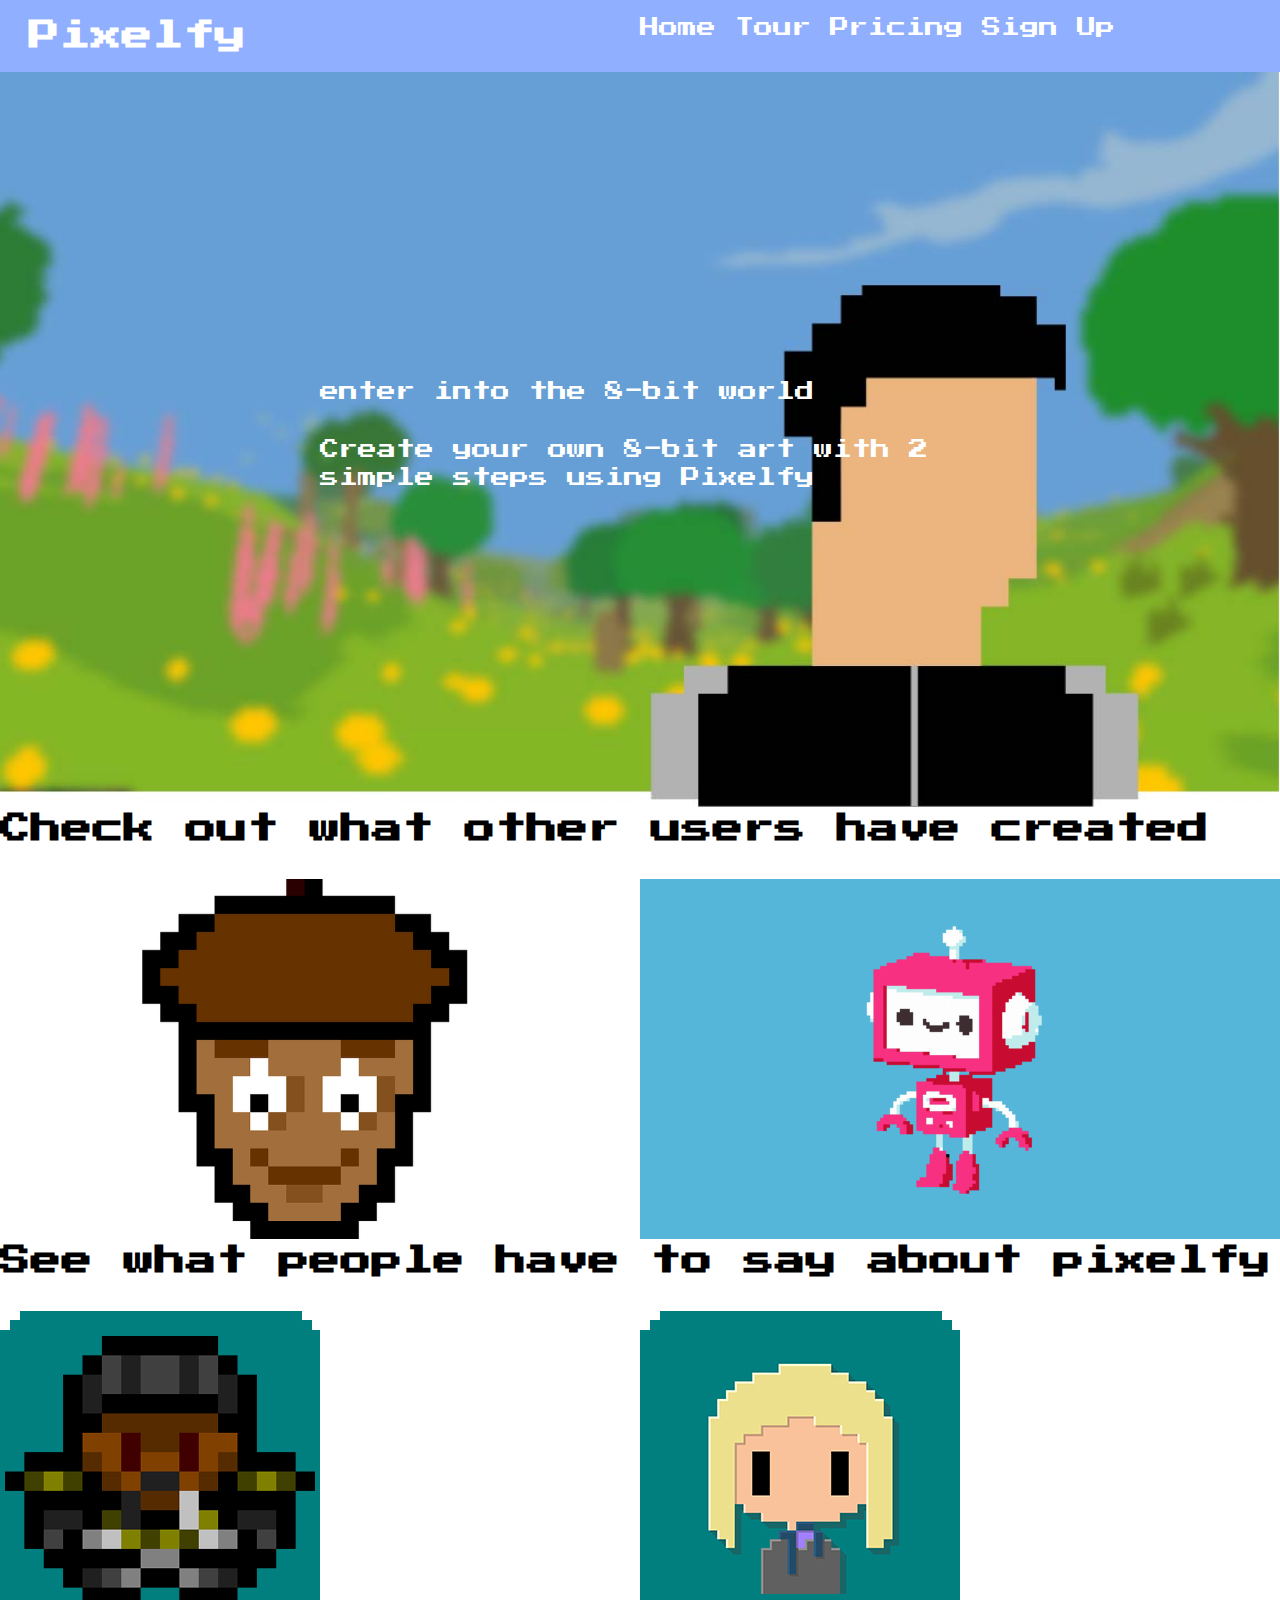
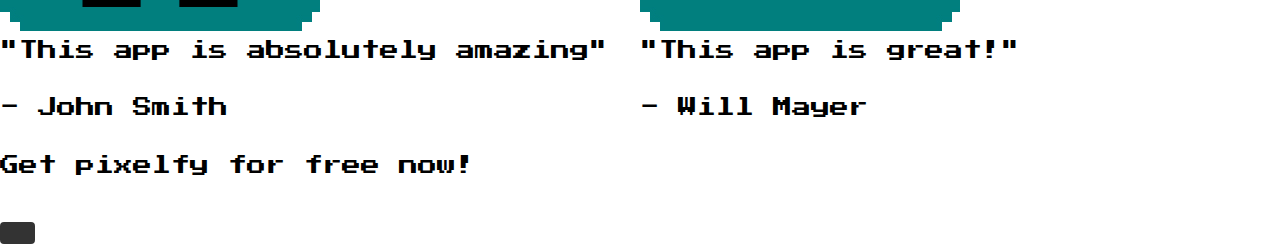
==== commit cf472687: "added grid to homepage" ====
--- a/index.html
+++ b/index.html
@@ -11,47 +11,49 @@
   <link href="https://fonts.googleapis.com/css?family=Press+Start+2P" rel="stylesheet">
 </head>
 <body>
-  <header>
-    <div class="">
-      <h1>Pixelfy</h1>
+  <main>
+    <header class="gutter-1-2">
+      <div class="grid">
+        <h1 class="island-1-2 push-0 peta unit [ xs-1 s-1 m-1-3 l-1-2 xl-1-2 ]">Pixelfy</h1>
+          <nav class="pad-t-1-2 grid-middle unit xs-1 s-1 m-2-3 l-1-2 xl-1-2">
+            <ul class="push-1-2 list-group">
+              <li><a href="#">Home</a></li>
+              <li><a href="tour.html">Tour</a></li>
+              <li><a href="pricing.html">Pricing</a></li>
+              <li><a href="sign-up.html">Sign Up</a></li>
+            </ul>
+          </nav>
+      </div>
+    </header>
+    <div class="proposition zindex-2 absolute pin-center">
+      <p>enter into the 8-bit world</p>
+      <p>Create your own 8-bit art with 2 simple steps using Pixelfy</p>
     </div>
-    <nav>
-      <ul>
-        <li><a href="#">Home</a></li>
-        <li><a href="tour.html">Tour</a></li>
-        <li><a href="pricing.html">Pricing</a></li>
-        <li><a href="sign-up.html">Sign Up</a></li>
-      </ul>
-    </nav>
-  </header>
-  <div class="proposition zindex-2 absolute pin-center">
-    <p>enter into the 8-bit world</p>
-    <p>Create your own 8-bit art with 2 simple steps using Pixelfy</p>
-  </div>
-  <div class="relative zindex-1 img-flex">
-    <img class="img-flex" src="images/meadow.jpg" alt="">
-  </div>
-  <div>
+    <div class="relative zindex-1 img-flex">
+      <img class="img-flex" src="images/meadow.jpg" alt="">
+    </div>
     <h2>Check out what other users have created</h2>
-    <img src="images/walnut.jpg" alt="">
-    <img src="images/bot.jpg" alt="">
-  </div>
-  <div>
+    <div class="grid">
+      <img class="img-flex unit [xs-1 s-1 m-1-2 l-1-2]" src="images/walnut.jpg" alt="">
+      <img class="img-flex unit [xs-1 s-1 m-1-2 l-1-2]" src="images/bot.jpg" alt="">
+    </div>
     <h2>See what people have to say about pixelfy</h2>
-    <div class="">
-      <img src="images/.jpg" alt="">
-      <p>"This app is absolutely amazing"</p>
-      <p>- John Smith</p>
+    <div class="grid">
+      <div class="unit [xs-1 s-1 m-1-2 l-1-2]">
+        <img src="images/character.jpg" alt="">
+        <p>"This app is absolutely amazing"</p>
+        <p>- John Smith</p>
+      </div>
+      <div class="unit [xs-1 s-1 m-1-2 l-1-2]">
+        <img src="images/character-two.jpg" alt="">
+        <p>"This app is great!"</p>
+        <p>- Will Mayer</p>
+      </div>
     </div>
     <div class="">
-      <img src="images/character-two.jpg" alt="">
-      <p>"This app is great!"</p>
-      <p>- Will Mayer</p>
+      <p>Get pixelfy for free now!</p>
+      <button type="button" name="button"></button>
     </div>
-  </div>
-  <div class="">
-    <p></p>
-    <button type="button" name="button"></button>
-  </div>
+  </main>
 </body>
 </html>
--- a/css/main.css
+++ b/css/main.css
@@ -15,3 +15,7 @@
 .proposition {
   color: #fff;
 }
+
+li {
+  display: inline-block;
+}
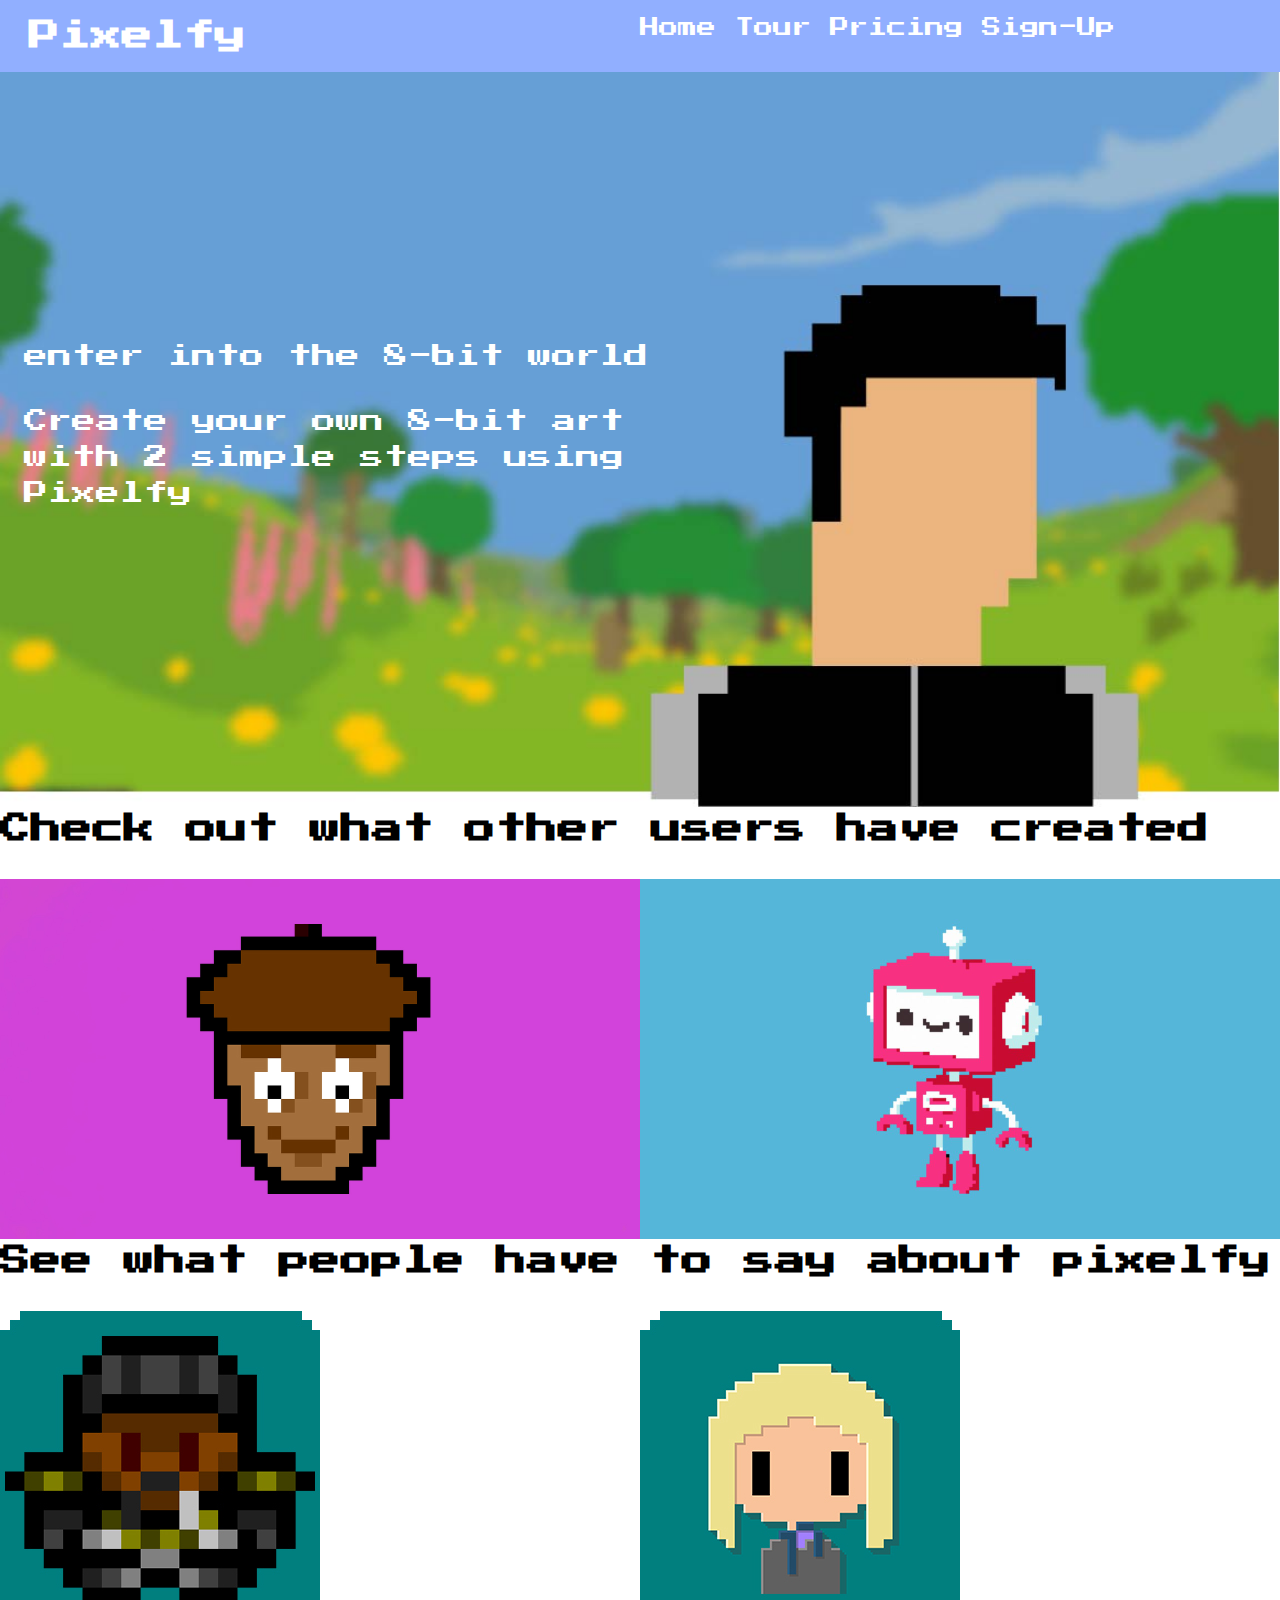
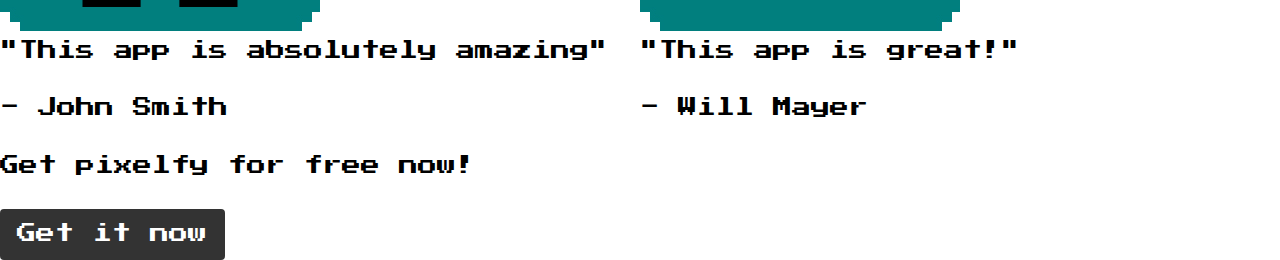
==== commit 38ab6e8d: "completed pricing page" ====
--- a/index.html
+++ b/index.html
@@ -20,22 +20,28 @@
               <li><a href="#">Home</a></li>
               <li><a href="tour.html">Tour</a></li>
               <li><a href="pricing.html">Pricing</a></li>
-              <li><a href="sign-up.html">Sign Up</a></li>
+              <li><a href="sign-up.html">Sign-Up</a></li>
             </ul>
           </nav>
       </div>
     </header>
-    <div class="proposition zindex-2 absolute pin-center">
-      <p>enter into the 8-bit world</p>
-      <p>Create your own 8-bit art with 2 simple steps using Pixelfy</p>
-    </div>
-    <div class="relative zindex-1 img-flex">
-      <img class="img-flex" src="images/meadow.jpg" alt="">
+    <div class="relative">
+      <div class="zindex-1">
+        <img class="img-flex" src="images/meadow.jpg" alt="">
+      </div>
+      <div class="proposition zindex-2 absolute pin-lc">
+        <p>enter into the 8-bit world</p>
+        <p>Create your own 8-bit art with 2 simple steps using Pixelfy</p>
+      </div>
     </div>
     <h2>Check out what other users have created</h2>
     <div class="grid">
-      <img class="img-flex unit [xs-1 s-1 m-1-2 l-1-2]" src="images/walnut.jpg" alt="">
-      <img class="img-flex unit [xs-1 s-1 m-1-2 l-1-2]" src="images/bot.jpg" alt="">
+      <div class="unit [xs-1 s-1 m-1-2 l-1-2]">
+        <img class="img-flex" src="images/nut.jpg" alt="">
+      </div>
+      <div class="unit [xs-1 s-1 m-1-2 l-1-2]">
+        <img class="img-flex" src="images/bot.jpg" alt="">
+      </div>
     </div>
     <h2>See what people have to say about pixelfy</h2>
     <div class="grid">
@@ -52,7 +58,9 @@
     </div>
     <div class="">
       <p>Get pixelfy for free now!</p>
-      <button type="button" name="button"></button>
+      <button type="button" name="button">
+        <a href="sign-up.html">Get it now</a>
+      </button>
     </div>
   </main>
 </body>
--- a/css/main.css
+++ b/css/main.css
@@ -3,7 +3,7 @@
 }
 
 header{
-  background-color: #91AFFF;
+  background-color: #91Afff;
   color: #fff;
 }
 
@@ -14,8 +14,39 @@
 
 .proposition {
   color: #fff;
+  font-size: .75em;
+  width: 90%;
+  padding-left: 1em;
 }
 
 li {
   display: inline-block;
 }
+
+.blue {
+  background-color: #91Afff
+}
+
+.desk-price-table {
+  display: none;
+}
+
+.mob-price-table {
+  display: block;
+}
+
+@media only screen and (min-width: 38em) {
+
+  .proposition {
+    font-size: 1.25em;
+    width: 53%;
+  }
+
+  .desk-price-table {
+    display: block;
+  }
+
+  .mob-price-table {
+    display: none;
+  }
+}
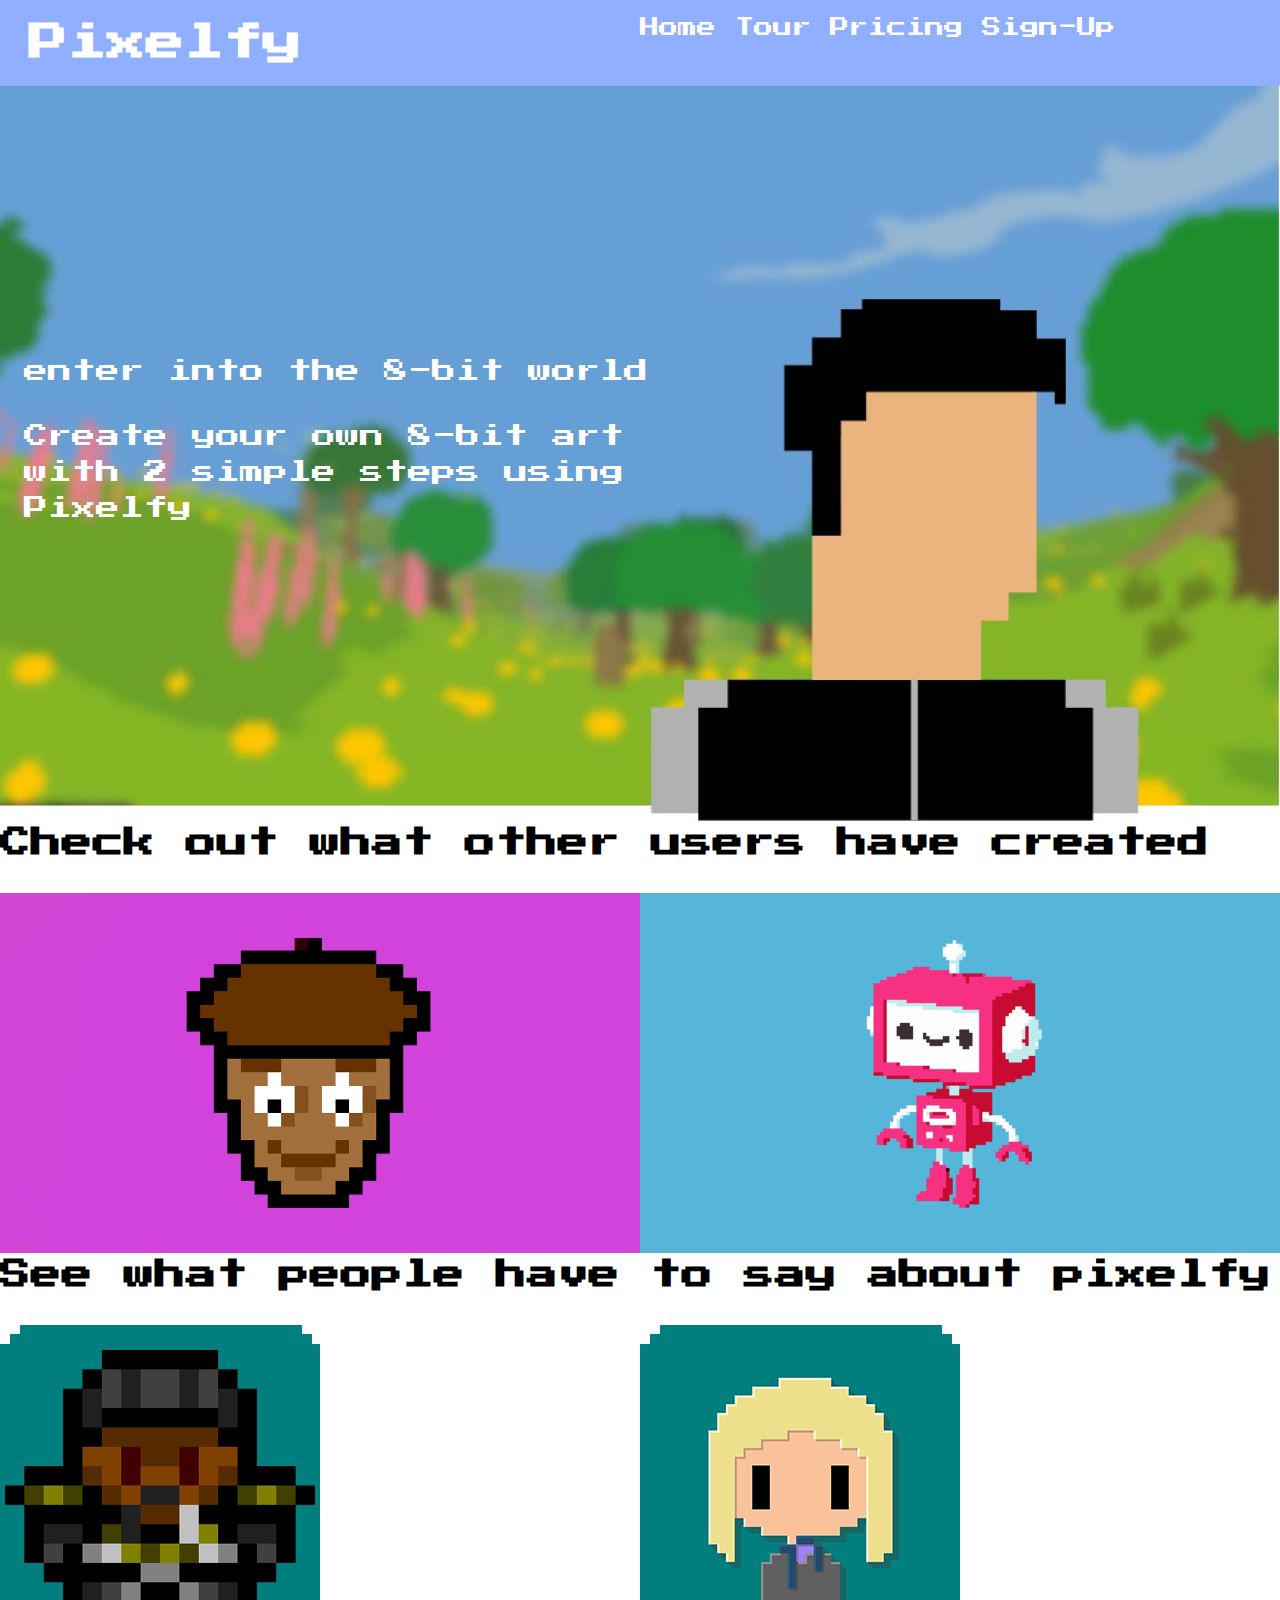
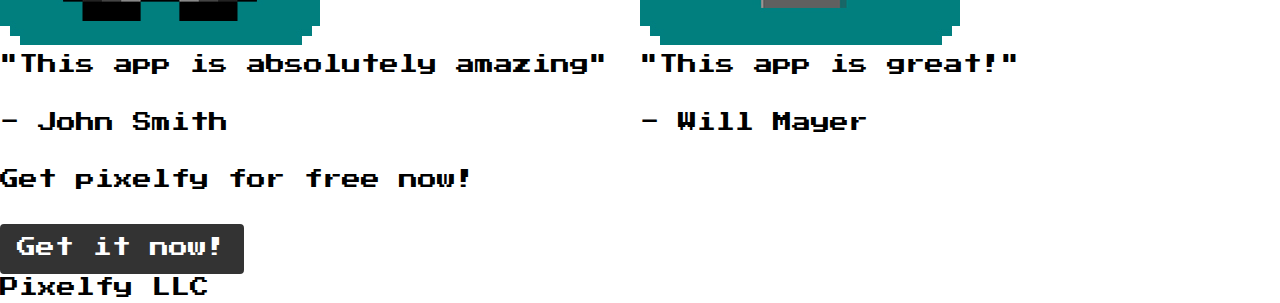
==== commit dc36ca34: "completed index" ====
--- a/index.html
+++ b/index.html
@@ -14,15 +14,15 @@
   <main>
     <header class="gutter-1-2">
       <div class="grid">
-        <h1 class="island-1-2 push-0 peta unit [ xs-1 s-1 m-1-3 l-1-2 xl-1-2 ]">Pixelfy</h1>
-          <nav class="pad-t-1-2 grid-middle unit xs-1 s-1 m-2-3 l-1-2 xl-1-2">
-            <ul class="push-1-2 list-group">
-              <li><a href="#">Home</a></li>
-              <li><a href="tour.html">Tour</a></li>
-              <li><a href="pricing.html">Pricing</a></li>
-              <li><a href="sign-up.html">Sign-Up</a></li>
-            </ul>
-          </nav>
+        <h1 class="island-1-2 push-0 zetta unit [ xs-1 s-1 m-1-3 l-1-2 xl-1-2 ]">Pixelfy</h1>
+        <nav class="pad-t-1-2 grid-middle unit xs-1 s-1 m-2-3 l-1-2 xl-1-2">
+          <ul class="push-1-2 list-group">
+            <li><a href="#">Home</a></li>
+            <li><a href="tour.html">Tour</a></li>
+            <li><a href="pricing.html">Pricing</a></li>
+            <li><a href="sign-up.html">Sign-Up</a></li>
+          </ul>
+        </nav>
       </div>
     </header>
     <div class="relative">
@@ -34,15 +34,17 @@
         <p>Create your own 8-bit art with 2 simple steps using Pixelfy</p>
       </div>
     </div>
-    <h2>Check out what other users have created</h2>
-    <div class="grid">
-      <div class="unit [xs-1 s-1 m-1-2 l-1-2]">
-        <img class="img-flex" src="images/nut.jpg" alt="">
+    <section>
+      <h2>Check out what other users have created</h2>
+      <div class="grid">
+        <div class="embed unit [xs-1 s-1 m-1-2 l-1-2]">
+          <img class="embed-item img-flex" src="images/nut.jpg" alt="">
+        </div>
+        <div class="unit [xs-1 s-1 m-1-2 l-1-2]">
+          <img class="img-flex" src="images/bot.jpg" alt="">
+        </div>
       </div>
-      <div class="unit [xs-1 s-1 m-1-2 l-1-2]">
-        <img class="img-flex" src="images/bot.jpg" alt="">
-      </div>
-    </div>
+    </section>
     <h2>See what people have to say about pixelfy</h2>
     <div class="grid">
       <div class="unit [xs-1 s-1 m-1-2 l-1-2]">
@@ -58,10 +60,9 @@
     </div>
     <div class="">
       <p>Get pixelfy for free now!</p>
-      <button type="button" name="button">
-        <a href="sign-up.html">Get it now</a>
-      </button>
+      <a class="btn" href="sign-up.html">Get it now!</a>
     </div>
   </main>
+  <footer>Pixelfy LLC</footer>
 </body>
 </html>
--- a/css/main.css
+++ b/css/main.css
@@ -2,7 +2,7 @@
   font-family: "Press Start 2P", cursive;
 }
 
-header{
+header {
   background-color: #91Afff;
   color: #fff;
 }
@@ -10,6 +10,10 @@
 a {
   text-decoration: none;
   color: #fff;
+}
+
+a:hover {
+  color: #4f25b6;
 }
 
 .proposition {
@@ -24,7 +28,7 @@
 }
 
 .blue {
-  background-color: #91Afff
+  background-color: #91Afff;
 }
 
 .desk-price-table {
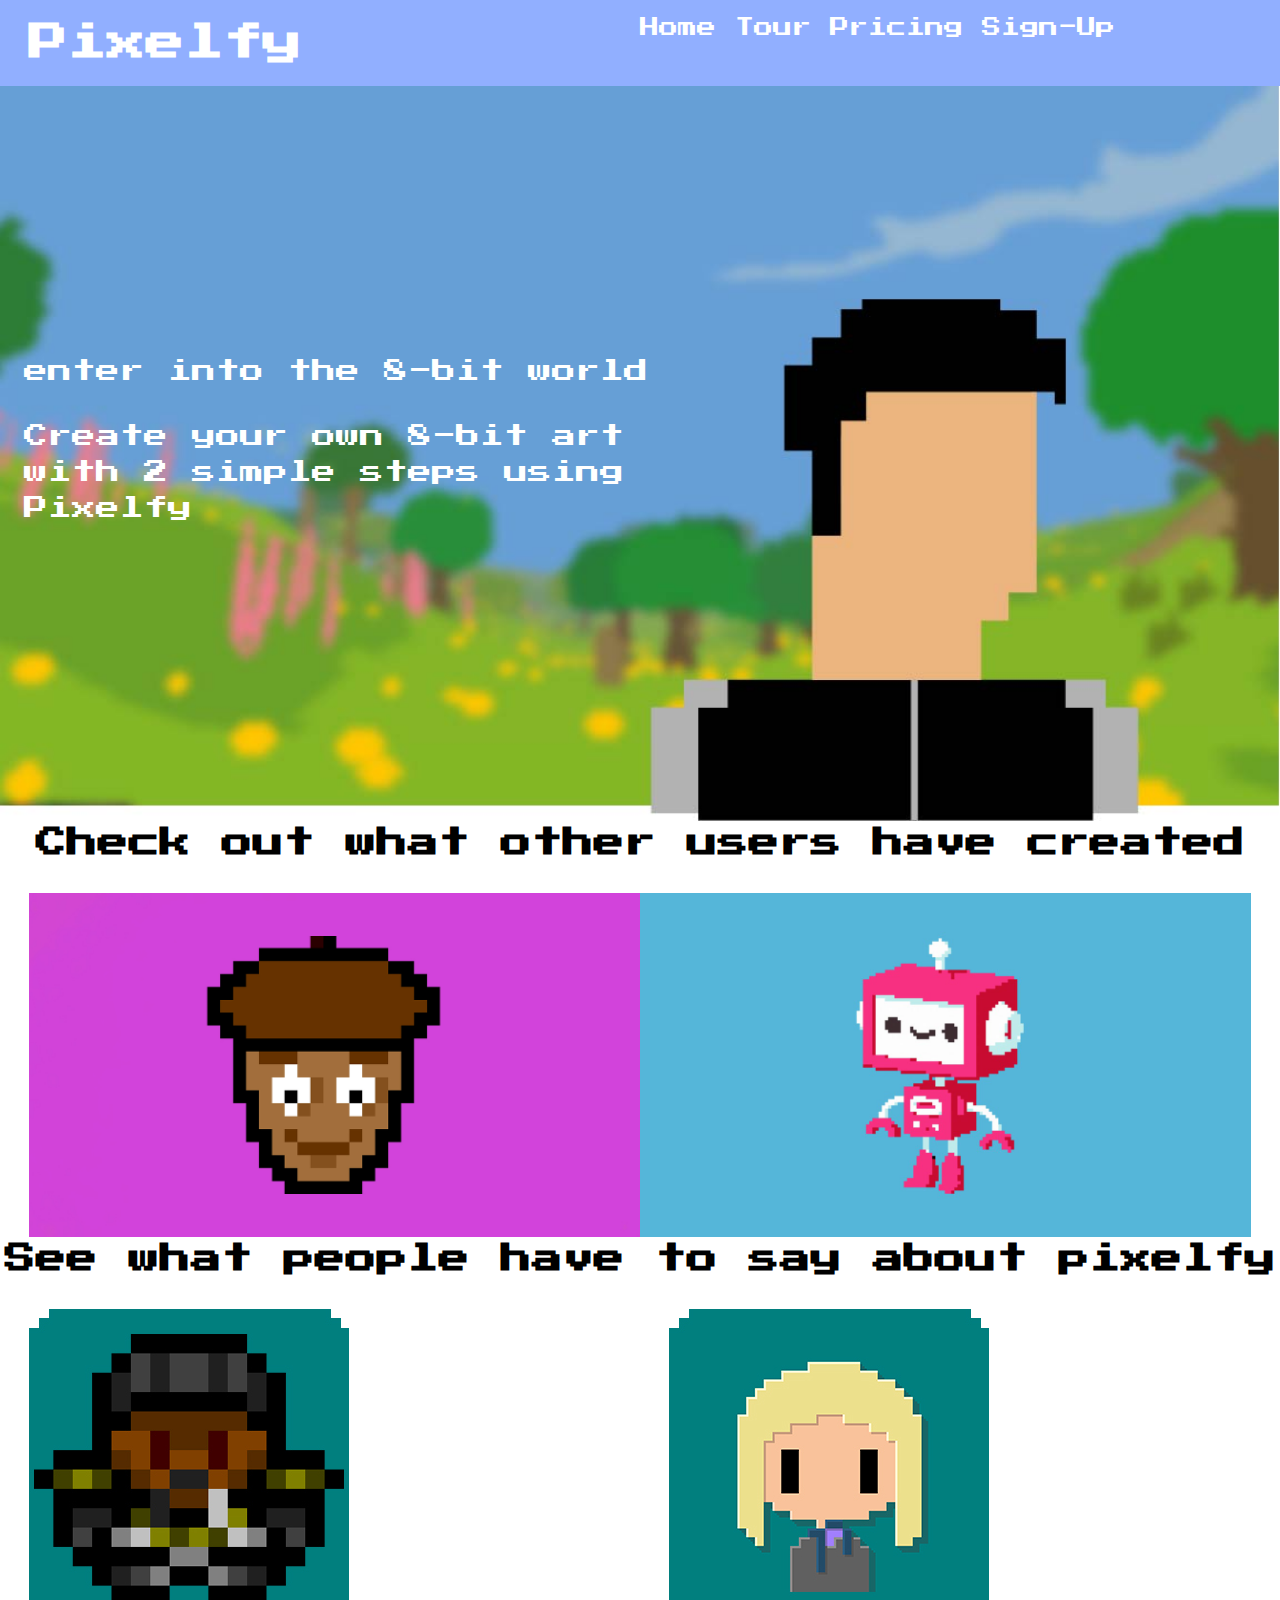
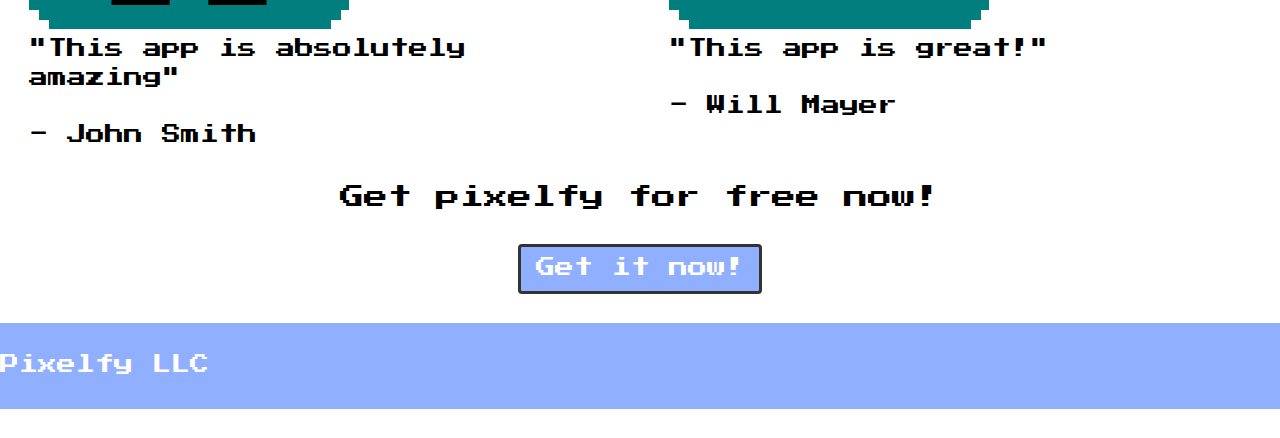
==== commit d86687e4: "completed website ;-;" ====
--- a/index.html
+++ b/index.html
@@ -35,8 +35,8 @@
       </div>
     </div>
     <section>
-      <h2>Check out what other users have created</h2>
-      <div class="grid">
+      <h2 class="text-center">Check out what other users have created</h2>
+      <div class="grid gutter">
         <div class="embed unit [xs-1 s-1 m-1-2 l-1-2]">
           <img class="embed-item img-flex" src="images/nut.jpg" alt="">
         </div>
@@ -45,24 +45,24 @@
         </div>
       </div>
     </section>
-    <h2>See what people have to say about pixelfy</h2>
+    <h2 class="text-center">See what people have to say about pixelfy</h2>
     <div class="grid">
-      <div class="unit [xs-1 s-1 m-1-2 l-1-2]">
+      <div class="unit gutter [xs-1 s-1 m-1-2 l-1-2]">
         <img src="images/character.jpg" alt="">
         <p>"This app is absolutely amazing"</p>
         <p>- John Smith</p>
       </div>
-      <div class="unit [xs-1 s-1 m-1-2 l-1-2]">
+      <div class="unit gutter [xs-1 s-1 m-1-2 l-1-2]">
         <img src="images/character-two.jpg" alt="">
         <p>"This app is great!"</p>
         <p>- Will Mayer</p>
       </div>
     </div>
-    <div class="">
-      <p>Get pixelfy for free now!</p>
-      <a class="btn" href="sign-up.html">Get it now!</a>
+    <div class="text-center">
+      <p class="giga">Get pixelfy for free now!</p>
+      <a class="btn blue push" href="sign-up.html">Get it now!</a>
     </div>
   </main>
-  <footer>Pixelfy LLC</footer>
+  <footer class="push pad-t pad-b">Pixelfy LLC</footer>
 </body>
 </html>
--- a/css/main.css
+++ b/css/main.css
@@ -3,7 +3,7 @@
 }
 
 header {
-  background-color: #91Afff;
+  background-color: #91afff;
   color: #fff;
 }
 
@@ -28,7 +28,7 @@
 }
 
 .blue {
-  background-color: #91Afff;
+  background-color: #91afff;
 }
 
 .desk-price-table {
@@ -37,6 +37,15 @@
 
 .mob-price-table {
   display: block;
+}
+
+footer {
+  background-color: #91afff;
+  color: #fff;
+}
+
+.table-hidden {
+  display: none;
 }
 
 @media only screen and (min-width: 38em) {
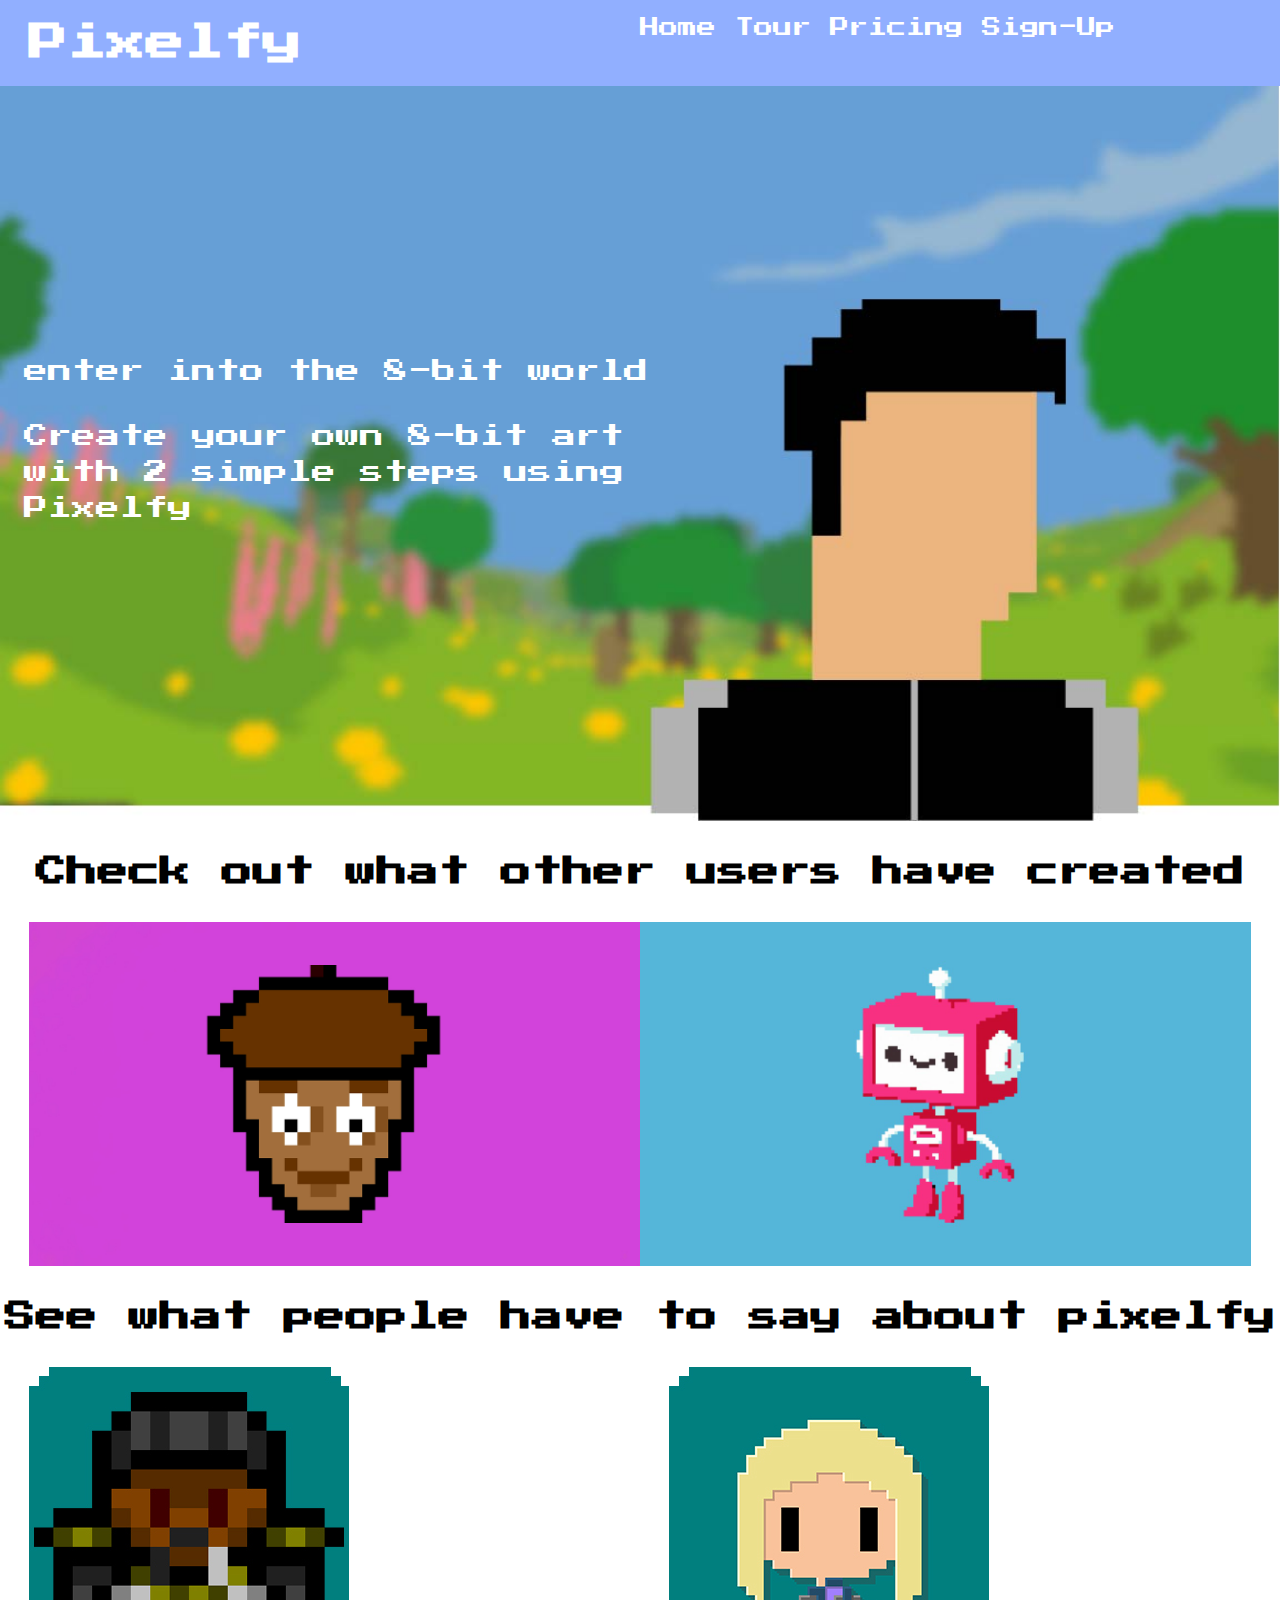
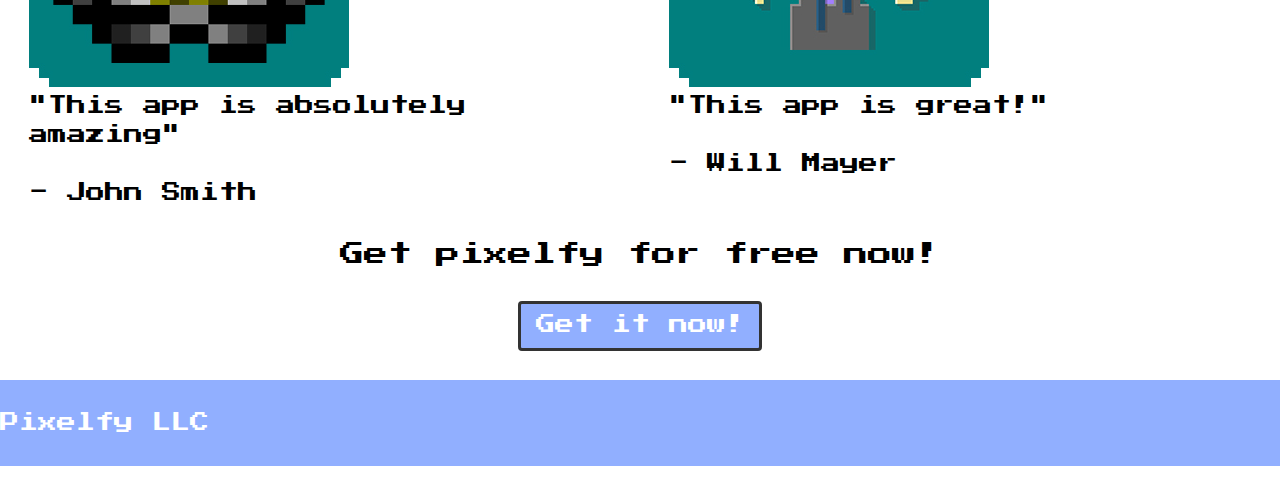
==== commit fc391d04: "added padding in the sub headers" ====
--- a/index.html
+++ b/index.html
@@ -35,7 +35,7 @@
       </div>
     </div>
     <section>
-      <h2 class="text-center">Check out what other users have created</h2>
+      <h2 class="text-center pad-t">Check out what other users have created</h2>
       <div class="grid gutter">
         <div class="embed unit [xs-1 s-1 m-1-2 l-1-2]">
           <img class="embed-item img-flex" src="images/nut.jpg" alt="">
@@ -45,7 +45,7 @@
         </div>
       </div>
     </section>
-    <h2 class="text-center">See what people have to say about pixelfy</h2>
+    <h2 class="text-center pad-t">See what people have to say about pixelfy</h2>
     <div class="grid">
       <div class="unit gutter [xs-1 s-1 m-1-2 l-1-2]">
         <img src="images/character.jpg" alt="">
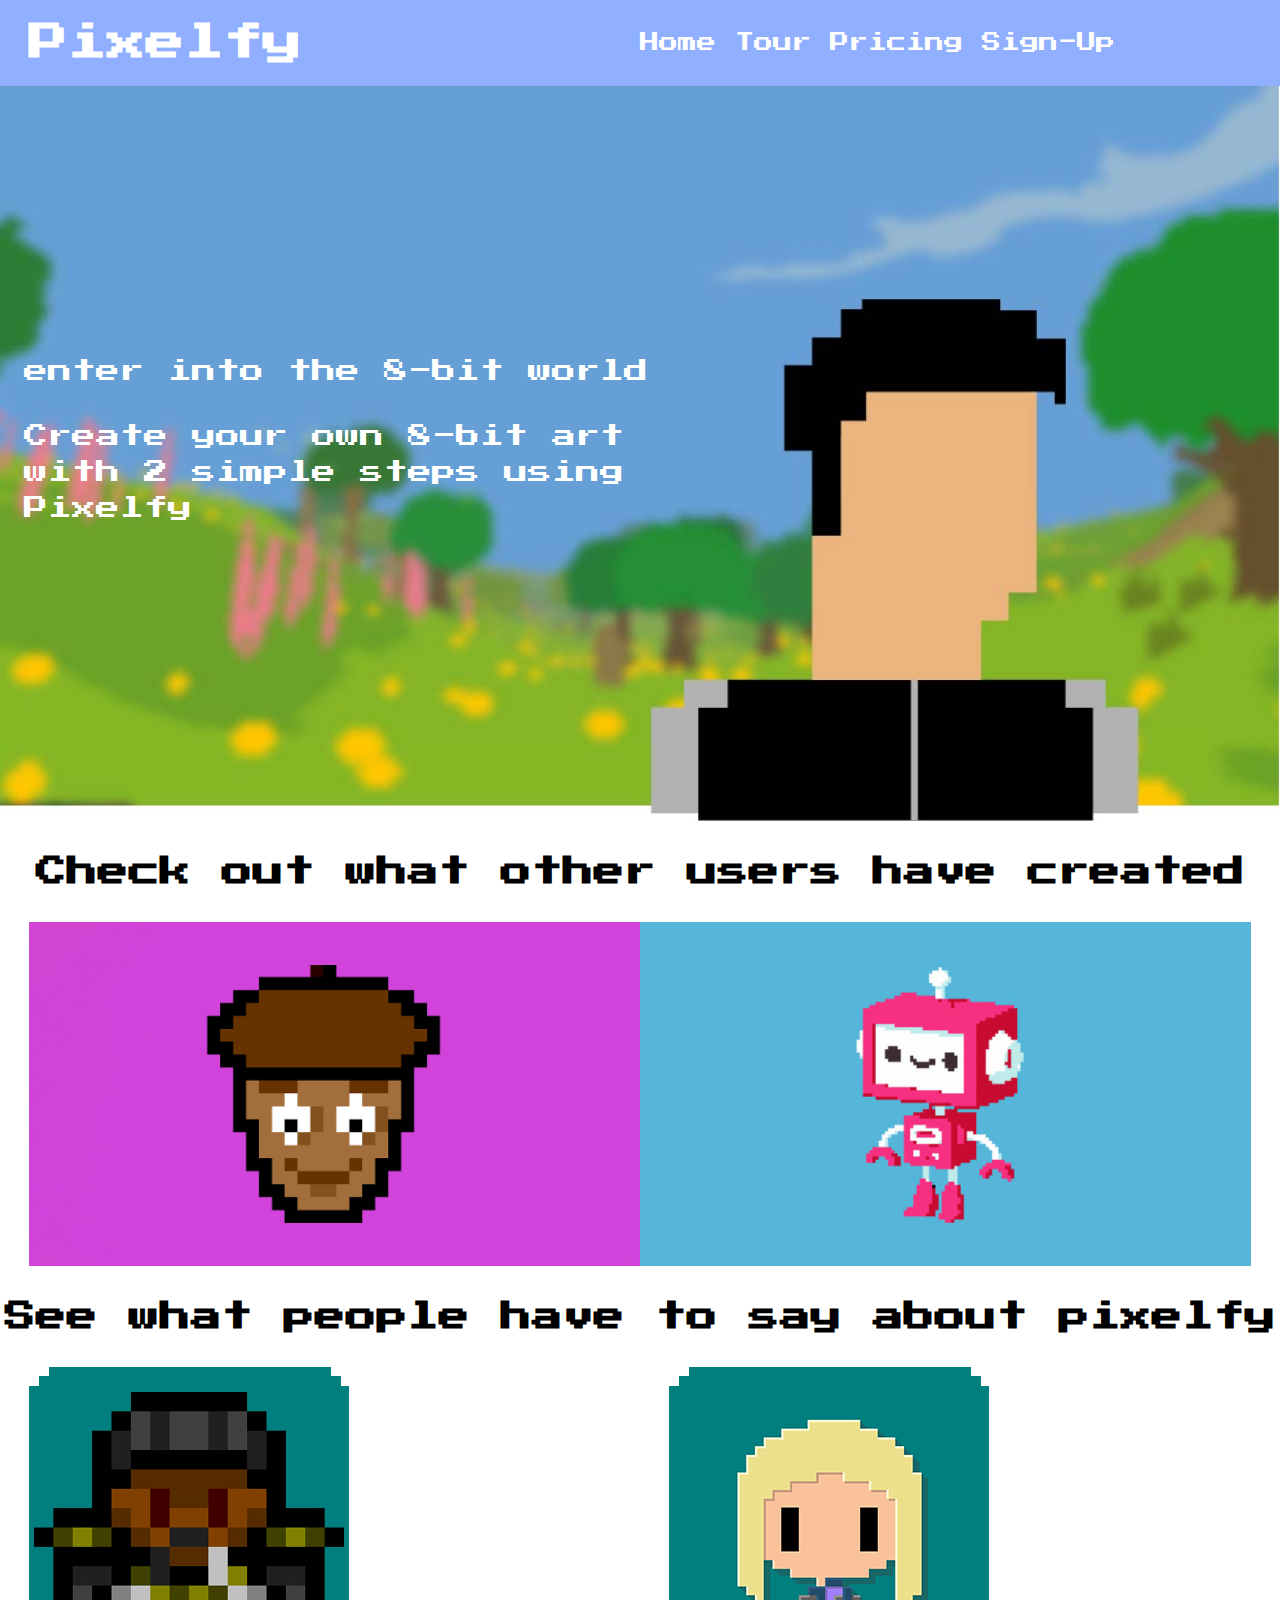
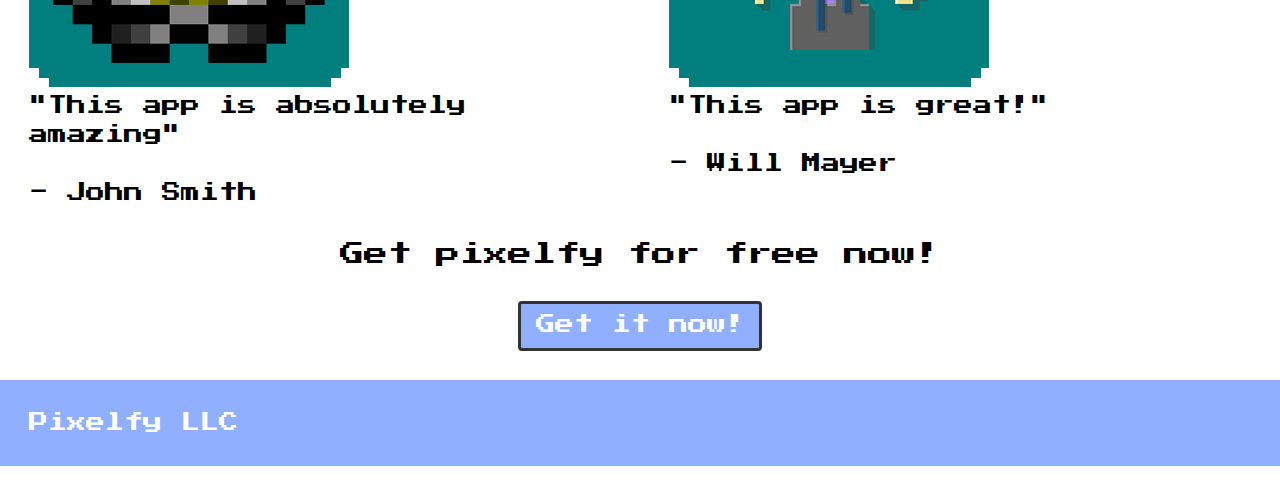
==== commit 4134153e: "fixed form spree link and padding issues" ====
--- a/index.html
+++ b/index.html
@@ -16,7 +16,7 @@
       <div class="grid">
         <h1 class="island-1-2 push-0 zetta unit [ xs-1 s-1 m-1-3 l-1-2 xl-1-2 ]">Pixelfy</h1>
         <nav class="pad-t-1-2 grid-middle unit xs-1 s-1 m-2-3 l-1-2 xl-1-2">
-          <ul class="push-1-2 list-group">
+          <ul class="pad-t-1-2 push-1-2 list-group">
             <li><a href="#">Home</a></li>
             <li><a href="tour.html">Tour</a></li>
             <li><a href="pricing.html">Pricing</a></li>
@@ -63,6 +63,6 @@
       <a class="btn blue push" href="sign-up.html">Get it now!</a>
     </div>
   </main>
-  <footer class="push pad-t pad-b">Pixelfy LLC</footer>
+  <footer class="gutter push pad-t pad-b">Pixelfy LLC</footer>
 </body>
 </html>
